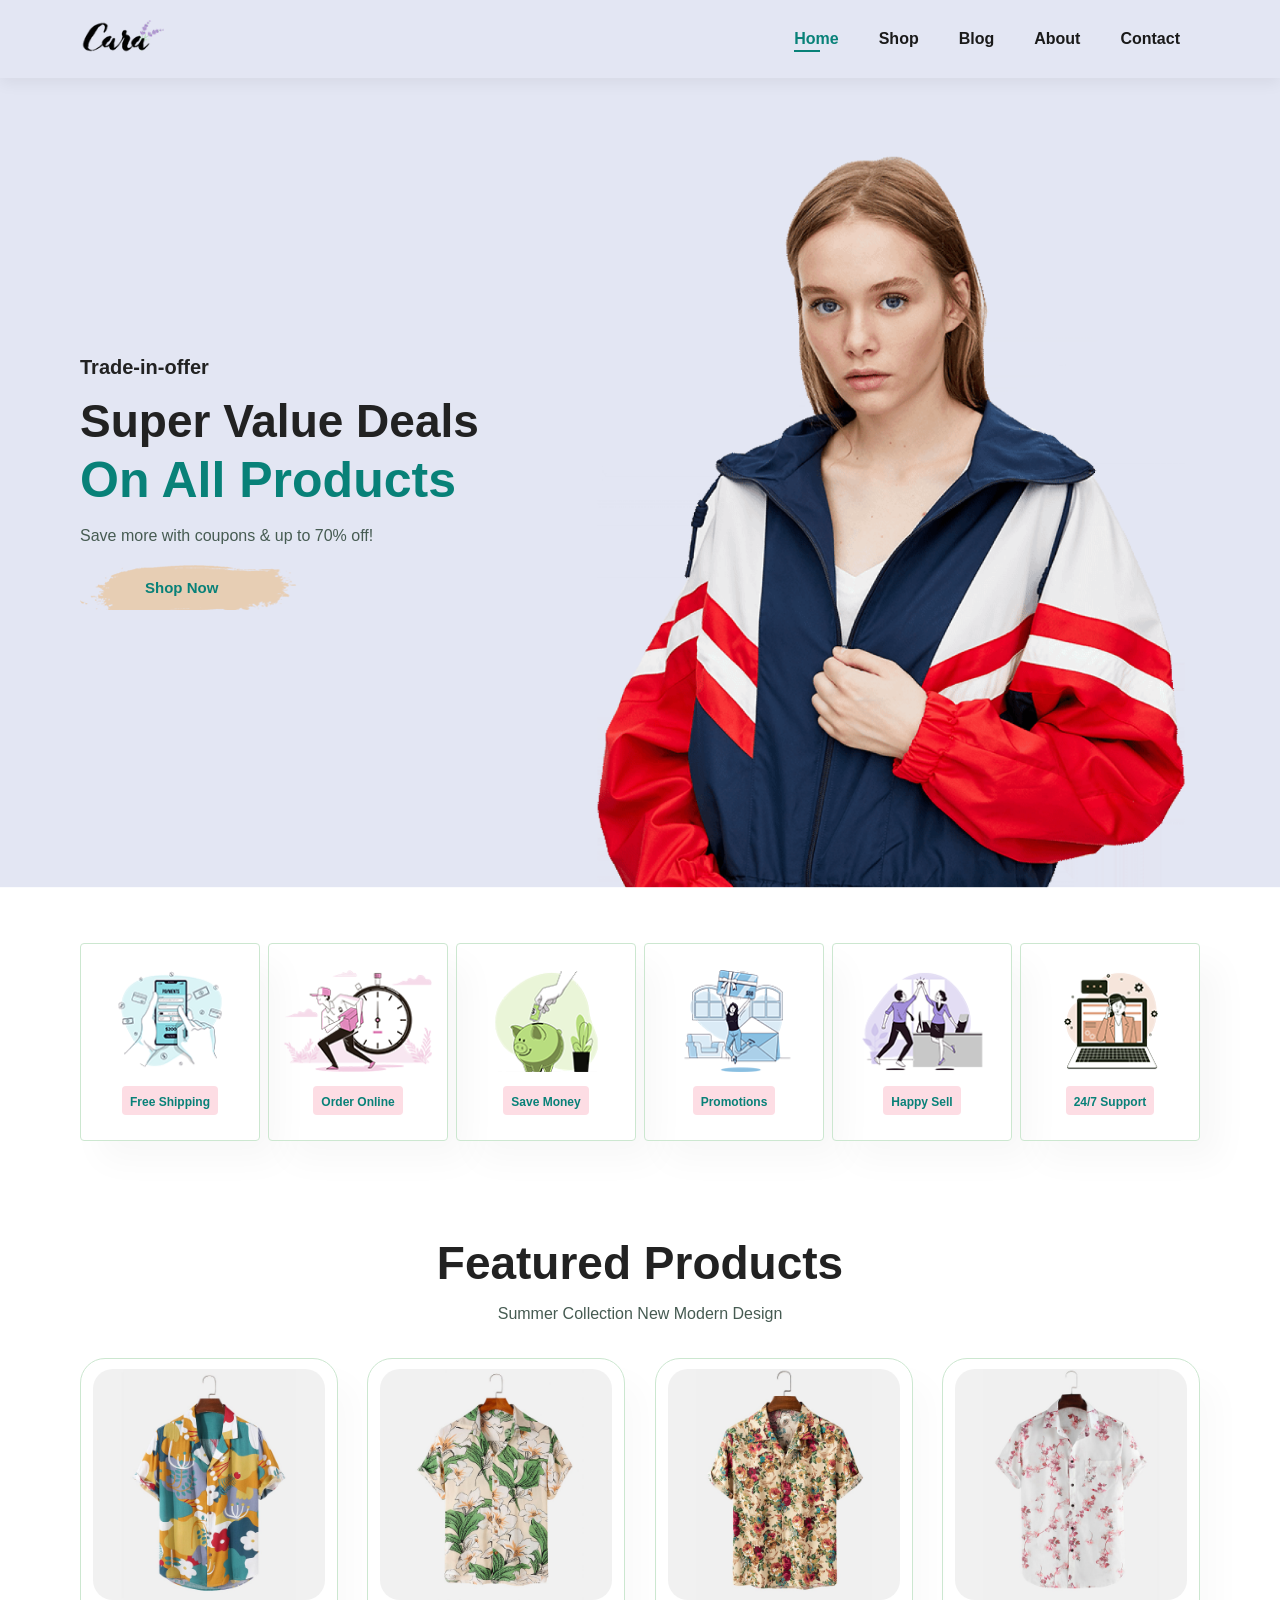
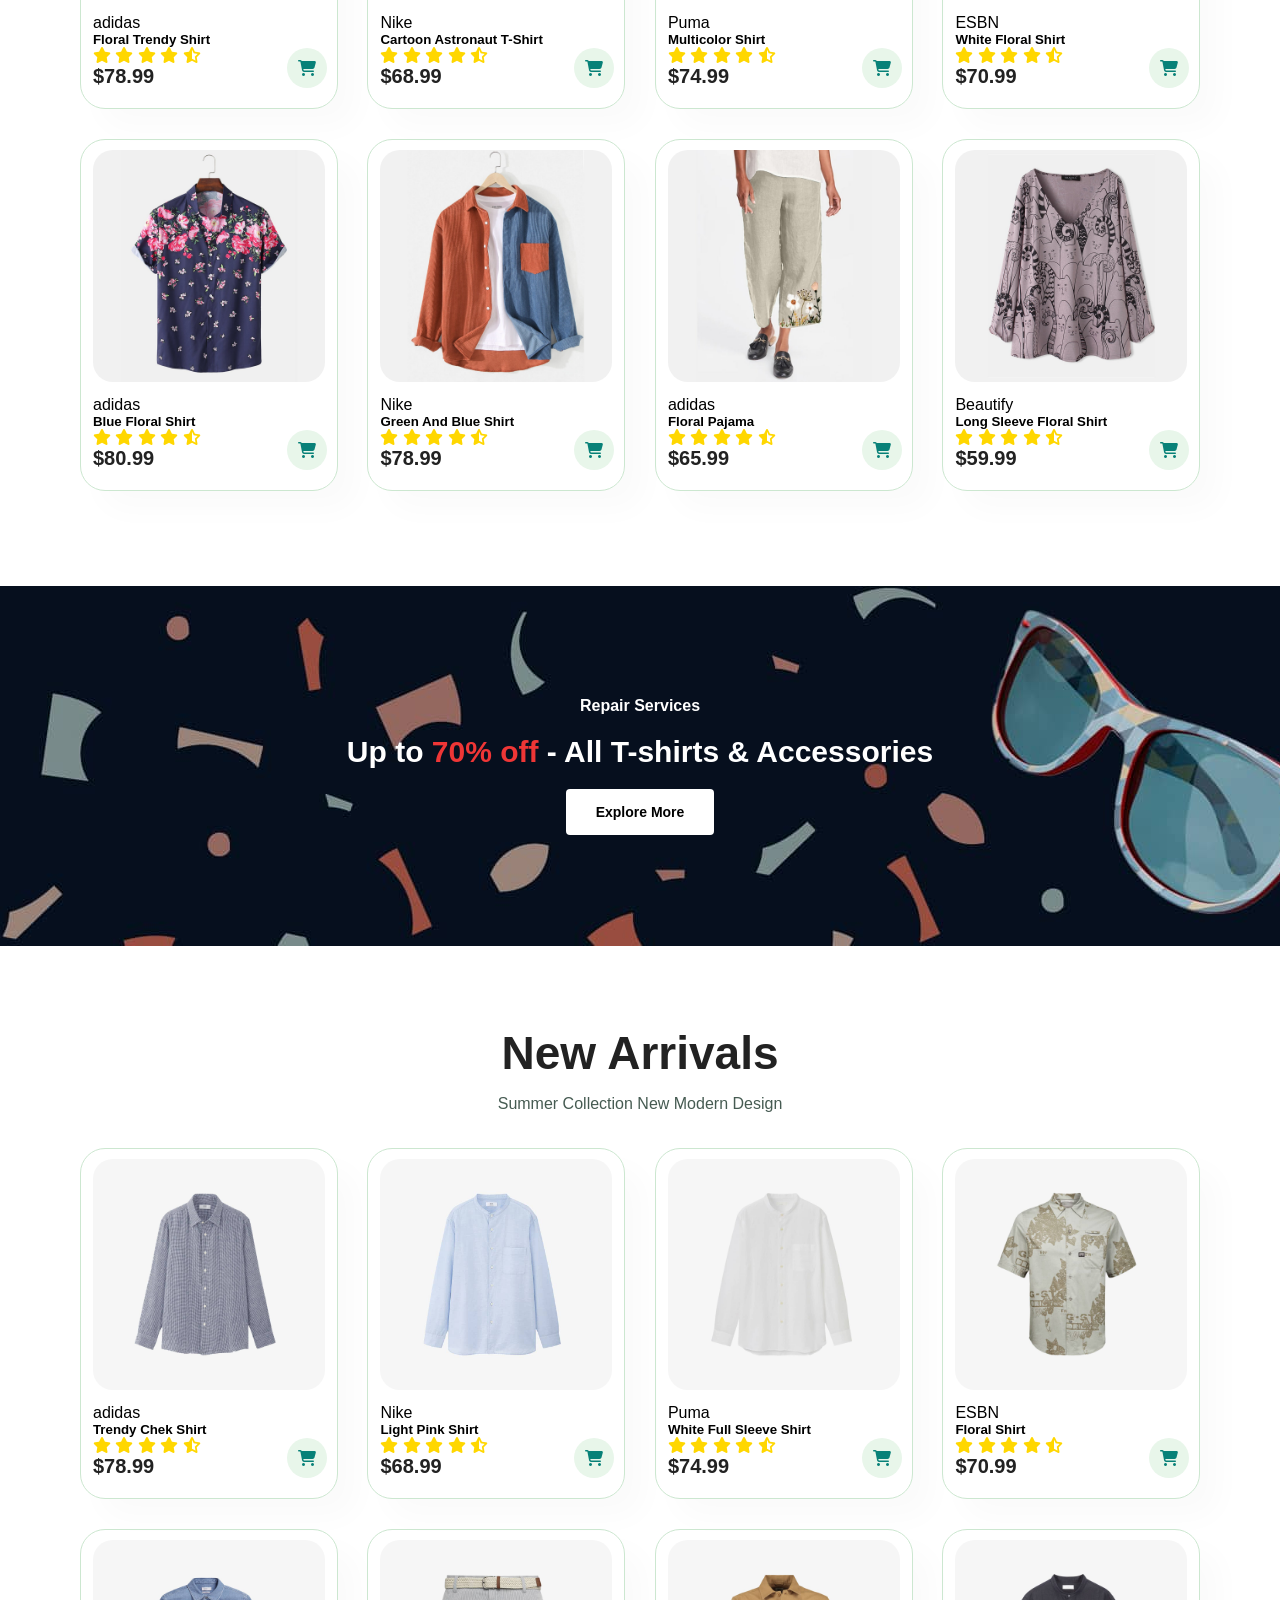
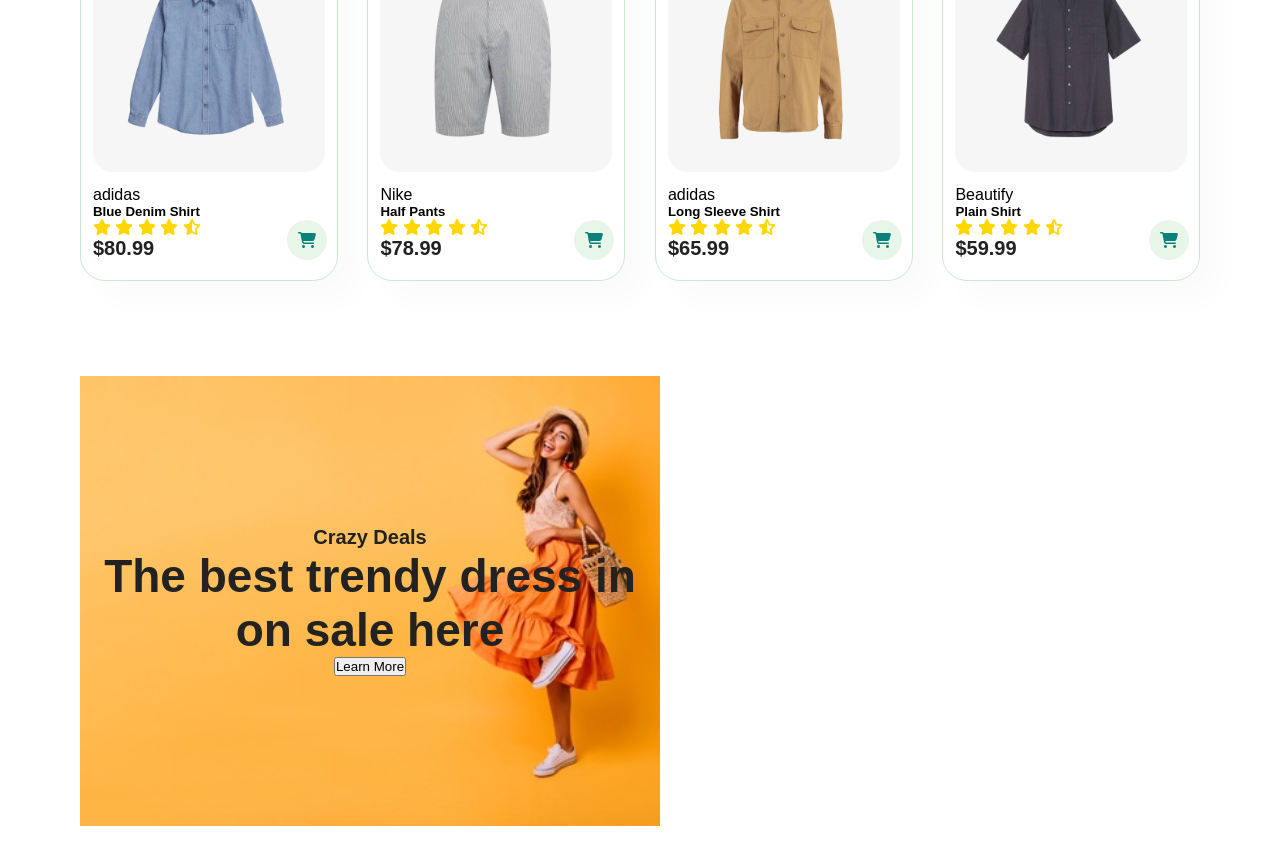
==== index.html @ ed2a9d40 "e-commerce website using HTML,CSS and JS" ====
<!DOCTYPE html>
<html lang="en">
<head>
    <meta charset="UTF-8">
    <meta name="viewport" content="width=device-width, initial-scale=1.0">
    <title>Fashion Wear</title>

    <link rel="stylesheet" href="https://cdnjs.cloudflare.com/ajax/libs/font-awesome/6.5.2/css/all.min.css">

    <link rel="stylesheet" href="style.css">
</head>
<body>

    <section id="header">
        <a href="#">
            <img src="img/logo.png" class="logo" alt="Logo">
        </a>

        <div id="content">
            <ul id="navbar">
                <li><a class="active" href="#">Home</a></li>
                <li><a href="#">Shop</a></li>
                <li><a href="#">Blog</a></li>
                <li><a href="#">About</a></li>
                <li><a href="#">Contact</a></li>
            </ul>
        </div>
    </section>

    <section id="hero">
        <h4>Trade-in-offer</h4>
        <h2>Super Value Deals</h2>
        <h1>On All Products</h1>
        <p>Save more with coupons & up to 70% off!</p>
        <button>Shop Now</button>
    </section>

    <section id="feature" class="section-p1">

        <div class="fe-box">
            <img src="img/features/f1.png" alt="">
            <h6>Free Shipping</h6>
        </div>

        <div class="fe-box">
            <img src="img/features/f2.png" alt="">
            <h6>Order Online</h6>
        </div>

        <div class="fe-box">
            <img src="img/features/f3.png" alt="">
            <h6>Save Money</h6>
        </div>

        <div class="fe-box">
            <img src="img/features/f4.png" alt="">
            <h6>Promotions</h6>
        </div>

        <div class="fe-box">
            <img src="img/features/f5.png" alt="">
            <h6>Happy Sell</h6>
        </div>

        <div class="fe-box">
            <img src="img/features/f6.png" alt="">
            <h6>24/7 Support</h6>
        </div>

    </section>

    <section id="product1" class="section-p1">
        <h2>Featured Products</h2>
        <p>Summer Collection New Modern Design</p>

        <div class="pro-container">

            <div class="pro">
                <img src="img/products/f1.jpg" alt="">

                <div class="des">
                    <span>adidas</span>
                    <h5>Floral Trendy Shirt</h5>

                    <div class="star">
                        <i class="fas fa-star"></i>
                        <i class="fas fa-star"></i>
                        <i class="fas fa-star"></i>
                        <i class="fas fa-star"></i>
                        <i class="fas fa-star-half-alt"></i>
                    </div>
                    <h4>$78.99</h4>
                </div>
                <a href="#">
                    <i class="fa-solid fa-cart-shopping cart"></i>
                </a>
            </div>

            <div class="pro">
                <img src="img/products/f2.jpg" alt="">

                <div class="des">
                    <span>Nike</span>
                    <h5>Cartoon Astronaut T-Shirt</h5>

                    <div class="star">
                        <i class="fas fa-star"></i>
                        <i class="fas fa-star"></i>
                        <i class="fas fa-star"></i>
                        <i class="fas fa-star"></i>
                        <i class="fas fa-star-half-alt"></i>
                    </div>

                    <h4>$68.99</h4>
                </div>

                <a href="#">
                    <i class="fa-solid fa-cart-shopping cart"></i>
                </a>
            </div>

            <div class="pro">
                <img src="img/products/f3.jpg" alt="">

                <div class="des">
                    <span>Puma</span>
                    <h5>Multicolor Shirt</h5>

                    <div class="star">
                        <i class="fas fa-star"></i>
                        <i class="fas fa-star"></i>
                        <i class="fas fa-star"></i>
                        <i class="fas fa-star"></i>
                        <i class="fas fa-star-half-alt"></i>
                    </div>

                    <h4>$74.99</h4>
                </div>

                <a href="#">
                    <i class="fa-solid fa-cart-shopping cart"></i>
                </a>
            </div>

            <div class="pro">
                <img src="img/products/f4.jpg" alt="">

                <div class="des">
                    <span>ESBN</span>
                    <h5>White Floral Shirt</h5>

                    <div class="star">
                        <i class="fas fa-star"></i>
                        <i class="fas fa-star"></i>
                        <i class="fas fa-star"></i>
                        <i class="fas fa-star"></i>
                        <i class="fas fa-star-half-alt"></i>
                    </div>

                    <h4>$70.99</h4>
                </div>

                <a href="#">
                    <i class="fa-solid fa-cart-shopping cart"></i>
                </a>
            </div>

            <div class="pro">
                <img src="img/products/f5.jpg" alt="">

                <div class="des">
                    <span>adidas</span>
                    <h5>Blue Floral Shirt</h5>

                    <div class="star">
                        <i class="fas fa-star"></i>
                        <i class="fas fa-star"></i>
                        <i class="fas fa-star"></i>
                        <i class="fas fa-star"></i>
                        <i class="fas fa-star-half-alt"></i>
                    </div>

                    <h4>$80.99</h4>
                </div>

                <a href="#">
                    <i class="fa-solid fa-cart-shopping cart"></i>
                </a>
            </div>

            <div class="pro">
                <img src="img/products/f6.jpg" alt="">

                <div class="des">
                    <span>Nike</span>
                    <h5>Green And Blue Shirt</h5>

                    <div class="star">
                        <i class="fas fa-star"></i>
                        <i class="fas fa-star"></i>
                        <i class="fas fa-star"></i>
                        <i class="fas fa-star"></i>
                        <i class="fas fa-star-half-alt"></i>
                    </div>

                    <h4>$78.99</h4>
                </div>

                <a href="#">
                    <i class="fa-solid fa-cart-shopping cart"></i>
                </a>
            </div>

            <div class="pro">
                <img src="img/products/f7.jpg" alt="">

                <div class="des">
                    <span>adidas</span>
                    <h5>Floral Pajama</h5>

                    <div class="star">
                        <i class="fas fa-star"></i>
                        <i class="fas fa-star"></i>
                        <i class="fas fa-star"></i>
                        <i class="fas fa-star"></i>
                        <i class="fas fa-star-half-alt"></i>
                    </div>

                    <h4>$65.99</h4>
                </div>

                <a href="#">
                    <i class="fa-solid fa-cart-shopping cart"></i>
                </a>
            </div>

            <div class="pro">
                <img src="img/products/f8.jpg" alt="">

                <div class="des">
                    <span>Beautify</span>
                    <h5>Long Sleeve Floral Shirt</h5>

                    <div class="star">
                        <i class="fas fa-star"></i>
                        <i class="fas fa-star"></i>
                        <i class="fas fa-star"></i>
                        <i class="fas fa-star"></i>
                        <i class="fas fa-star-half-alt"></i>
                    </div>

                    <h4>$59.99</h4>
                </div>

                <a href="#">
                    <i class="fa-solid fa-cart-shopping cart"></i>
                </a>
            </div>



        </div>
    </section>

    <section id = "banner" class = "section-m1">
        <h4>Repair Services</h4>
        <h2>Up to <span>70% off</span> - All T-shirts & Accessories</h2>
        <button class ="normal">Explore More</button>
    </section>
    <section id="product1" class="section-p1">
        <h2>New Arrivals</h2>
        <p>Summer Collection New Modern Design</p>

        <div class="pro-container">

            <div class="pro">
                <img src="img/products/n2.jpg" alt="">

                <div class="des">
                    <span>adidas</span>
                    <h5>Trendy Chek Shirt</h5>

                    <div class="star">
                        <i class="fas fa-star"></i>
                        <i class="fas fa-star"></i>
                        <i class="fas fa-star"></i>
                        <i class="fas fa-star"></i>
                        <i class="fas fa-star-half-alt"></i>
                    </div>
                    <h4>$78.99</h4>
                </div>
                <a href="#">
                    <i class="fa-solid fa-cart-shopping cart"></i>
                </a>
            </div>

            <div class="pro">
                <img src="img/products/n1.jpg" alt="">

                <div class="des">
                    <span>Nike</span>
                    <h5>Light Pink Shirt</h5>

                    <div class="star">
                        <i class="fas fa-star"></i>
                        <i class="fas fa-star"></i>
                        <i class="fas fa-star"></i>
                        <i class="fas fa-star"></i>
                        <i class="fas fa-star-half-alt"></i>
                    </div>

                    <h4>$68.99</h4>
                </div>

                <a href="#">
                    <i class="fa-solid fa-cart-shopping cart"></i>
                </a>
            </div>

            <div class="pro">
                <img src="img/products/n3.jpg" alt="">

                <div class="des">
                    <span>Puma</span>
                    <h5>White Full Sleeve Shirt</h5>

                    <div class="star">
                        <i class="fas fa-star"></i>
                        <i class="fas fa-star"></i>
                        <i class="fas fa-star"></i>
                        <i class="fas fa-star"></i>
                        <i class="fas fa-star-half-alt"></i>
                    </div>

                    <h4>$74.99</h4>
                </div>

                <a href="#">
                    <i class="fa-solid fa-cart-shopping cart"></i>
                </a>
            </div>

            <div class="pro">
                <img src="img/products/n4.jpg" alt="">

                <div class="des">
                    <span>ESBN</span>
                    <h5>Floral Shirt</h5>

                    <div class="star">
                        <i class="fas fa-star"></i>
                        <i class="fas fa-star"></i>
                        <i class="fas fa-star"></i>
                        <i class="fas fa-star"></i>
                        <i class="fas fa-star-half-alt"></i>
                    </div>

                    <h4>$70.99</h4>
                </div>

                <a href="#">
                    <i class="fa-solid fa-cart-shopping cart"></i>
                </a>
            </div>

            <div class="pro">
                <img src="img/products/n5.jpg" alt="">

                <div class="des">
                    <span>adidas</span>
                    <h5>Blue Denim Shirt</h5>

                    <div class="star">
                        <i class="fas fa-star"></i>
                        <i class="fas fa-star"></i>
                        <i class="fas fa-star"></i>
                        <i class="fas fa-star"></i>
                        <i class="fas fa-star-half-alt"></i>
                    </div>

                    <h4>$80.99</h4>
                </div>

                <a href="#">
                    <i class="fa-solid fa-cart-shopping cart"></i>
                </a>
            </div>

            <div class="pro">
                <img src="img/products/n6.jpg" alt="">

                <div class="des">
                    <span>Nike</span>
                    <h5>Half Pants</h5>

                    <div class="star">
                        <i class="fas fa-star"></i>
                        <i class="fas fa-star"></i>
                        <i class="fas fa-star"></i>
                        <i class="fas fa-star"></i>
                        <i class="fas fa-star-half-alt"></i>
                    </div>

                    <h4>$78.99</h4>
                </div>

                <a href="#">
                    <i class="fa-solid fa-cart-shopping cart"></i>
                </a>
            </div>

            <div class="pro">
                <img src="img/products/n7.jpg" alt="">

                <div class="des">
                    <span>adidas</span>
                    <h5>Long Sleeve Shirt</h5>

                    <div class="star">
                        <i class="fas fa-star"></i>
                        <i class="fas fa-star"></i>
                        <i class="fas fa-star"></i>
                        <i class="fas fa-star"></i>
                        <i class="fas fa-star-half-alt"></i>
                    </div>

                    <h4>$65.99</h4>
                </div>

                <a href="#">
                    <i class="fa-solid fa-cart-shopping cart"></i>
                </a>
            </div>

            <div class="pro">
                <img src="img/products/n8.jpg" alt="">

                <div class="des">
                    <span>Beautify</span>
                    <h5>Plain Shirt</h5>

                    <div class="star">
                        <i class="fas fa-star"></i>
                        <i class="fas fa-star"></i>
                        <i class="fas fa-star"></i>
                        <i class="fas fa-star"></i>
                        <i class="fas fa-star-half-alt"></i>
                    </div>

                    <h4>$59.99</h4>
                </div>

                <a href="#">
                    <i class="fa-solid fa-cart-shopping cart"></i>
                </a>
            </div>



        </div>
    </section>

    <section id = "sm-banner" class = "section-p1">
        <div class="banner-box">
            <h4>Crazy Deals</h4>
            <h2>The best trendy dress in on sale here</h2>
            <button>Learn More</button>
        </div>

    </section>

</body>
</html>
---- style.css ----
*{
    margin:0;
    padding:0;
    box-sizing:border-box;
    font-family: Arial, sans-serif;
}

h1{
    font-size:50px;
    line-height:64px;
    color:#222;
}

h2{
    font-size:46px;
    line-height:54px;
    color:#222;
}

h4{
    font-size:20px;
    color:#222;
}

h6{
    font-weight:700;
    font-size:12px;
}

p{
    font-size:16px;
    color:#465b52;
    margin:15px 0 20px 0;
}

.section-p1{
    padding:40px 80px;
}
.section-m1{
    margin: 40px 0;
}
button.normal{
    font-size: 14px;
    font-weight: 600;
    padding: 15px 30px;
    color: black;
    background-color: white;
    border-radius: 4px;
    cursor: pointer;
    border: none;
    outline: none;
    transition: 0.2s; 
}
#header{
    display:flex;
    align-items:center;
    justify-content:space-between;
    padding:20px 80px;
    background:#E3E6F3;
    box-shadow:0 5px 15px rgba(0,0,0,0.06);
    position:sticky;
    top:0;
    z-index:999;
}

.logo{
    width:120px;
}

#navbar{
    display:flex;
    align-items:center;
    justify-content:center;
}

#navbar li{
    list-style:none;
    padding:0 20px;
    position:relative;
}

#navbar li a{
    text-decoration:none;
    font-size:16px;
    font-weight:600;
    color:#1a1a1a;
    transition:0.3s ease;
}

#navbar li a:hover,
#navbar li a.active{
    color:#088178;
}

#navbar li a:hover::after,
#navbar li a.active::after{
    content:"";
    width:30%;
    height:2px;
    background:#088178;
    position:absolute;
    bottom:-4px;
    left:20px;
}

#hero{
    background-image:url("img/hero4.png");
    height:90vh;
    width:100%;
    background-size:cover;
    background-position:top 25% right 0;
    padding:0 80px;
    display:flex;
    flex-direction:column;
    align-items:flex-start;
    justify-content:center;
}

#hero h4{
    padding-bottom:15px;
}

#hero h1{
    color:#088178;
}

#hero button{
    background-image:url("img/button.png");
    background-color:transparent;
    color:#088178;
    border:0;
    padding:14px 80px 14px 65px;
    background-repeat:no-repeat;
    cursor:pointer;
    font-weight:700;
    font-size:15px;
}

#feature{
    display:flex;
    justify-content:space-between;
    flex-wrap:wrap;
}

#feature .fe-box{
    width:180px;
    text-align:center;
    padding:25px 15px;
    border:1px solid #cce7d0;
    border-radius:4px;
    margin:15px 0;
    box-shadow:20px 20px 34px rgba(0,0,0,0.03);
}

#feature .fe-box:hover{
    box-shadow:10px 10px 54px rgba(70,62,221,0.1);
}

#feature .fe-box img{
    width:100%;
    margin-bottom:10px;
}

#feature .fe-box h6{
    display:inline-block;
    padding:9px 8px 6px 8px;
    border-radius:4px;
    color:#088178;
    background:#fddde4;
}

#product1{
    text-align:center;
}

#product1 .pro-container{
    display:flex;
    justify-content:space-between;
    flex-wrap:wrap;
}

#product1 .pro{
    width:23%;
    min-width:250px;
    padding:10px 12px;
    border:1px solid #cce7d0;
    border-radius:25px;
    cursor:pointer;
    box-shadow:20px 20px 30px rgba(0,0,0,0.02);
    margin:15px 0;
    transition:0.3s ease;
    position:relative;
}

#product1 .pro:hover{
    box-shadow:20px 20px 30px rgba(0,0,0,0.08);
}

#product1 .pro img{
    width:100%;
    border-radius:20px;
}

.des{
    text-align:start;
    padding:10px 0;
}

.star{
    color:gold;
}

.cart{
    width:40px;
    height:40px;
    line-height:40px;
    border-radius:50%;
    background:#e8f6ea;
    color:#088178;
    position:absolute;
    bottom:20px;
    right:10px;
}
#banner{
    display: flex;
    flex-direction: column;
    justify-content: center;
    align-items: center;
    text-align: center;
    background-image: url("img/banner/b2.jpg");
    width: 100%;
    height: 40vh;
    background-position: center;
    background-size: cover;
}
#banner h4{
    color:white;
    font-size: 16px;
}
#banner h2{
    color:white;
    font-size: 30px;
    padding: 10px 0;
}
#banner h2 span{
    color:#ef3636;
}

#banner button:hover{
    background-color: #088178;
    color:white;
}
#sm-banner .banner-box{
    display: flex;
    flex-direction: column;
    justify-content: center;
    align-items: center;
    text-align: center;
    background-image: url("img/banner/b17.jpg");
    width: 580px;
    height: 50vh;
    background-position: center;
    background-size: cover;
}
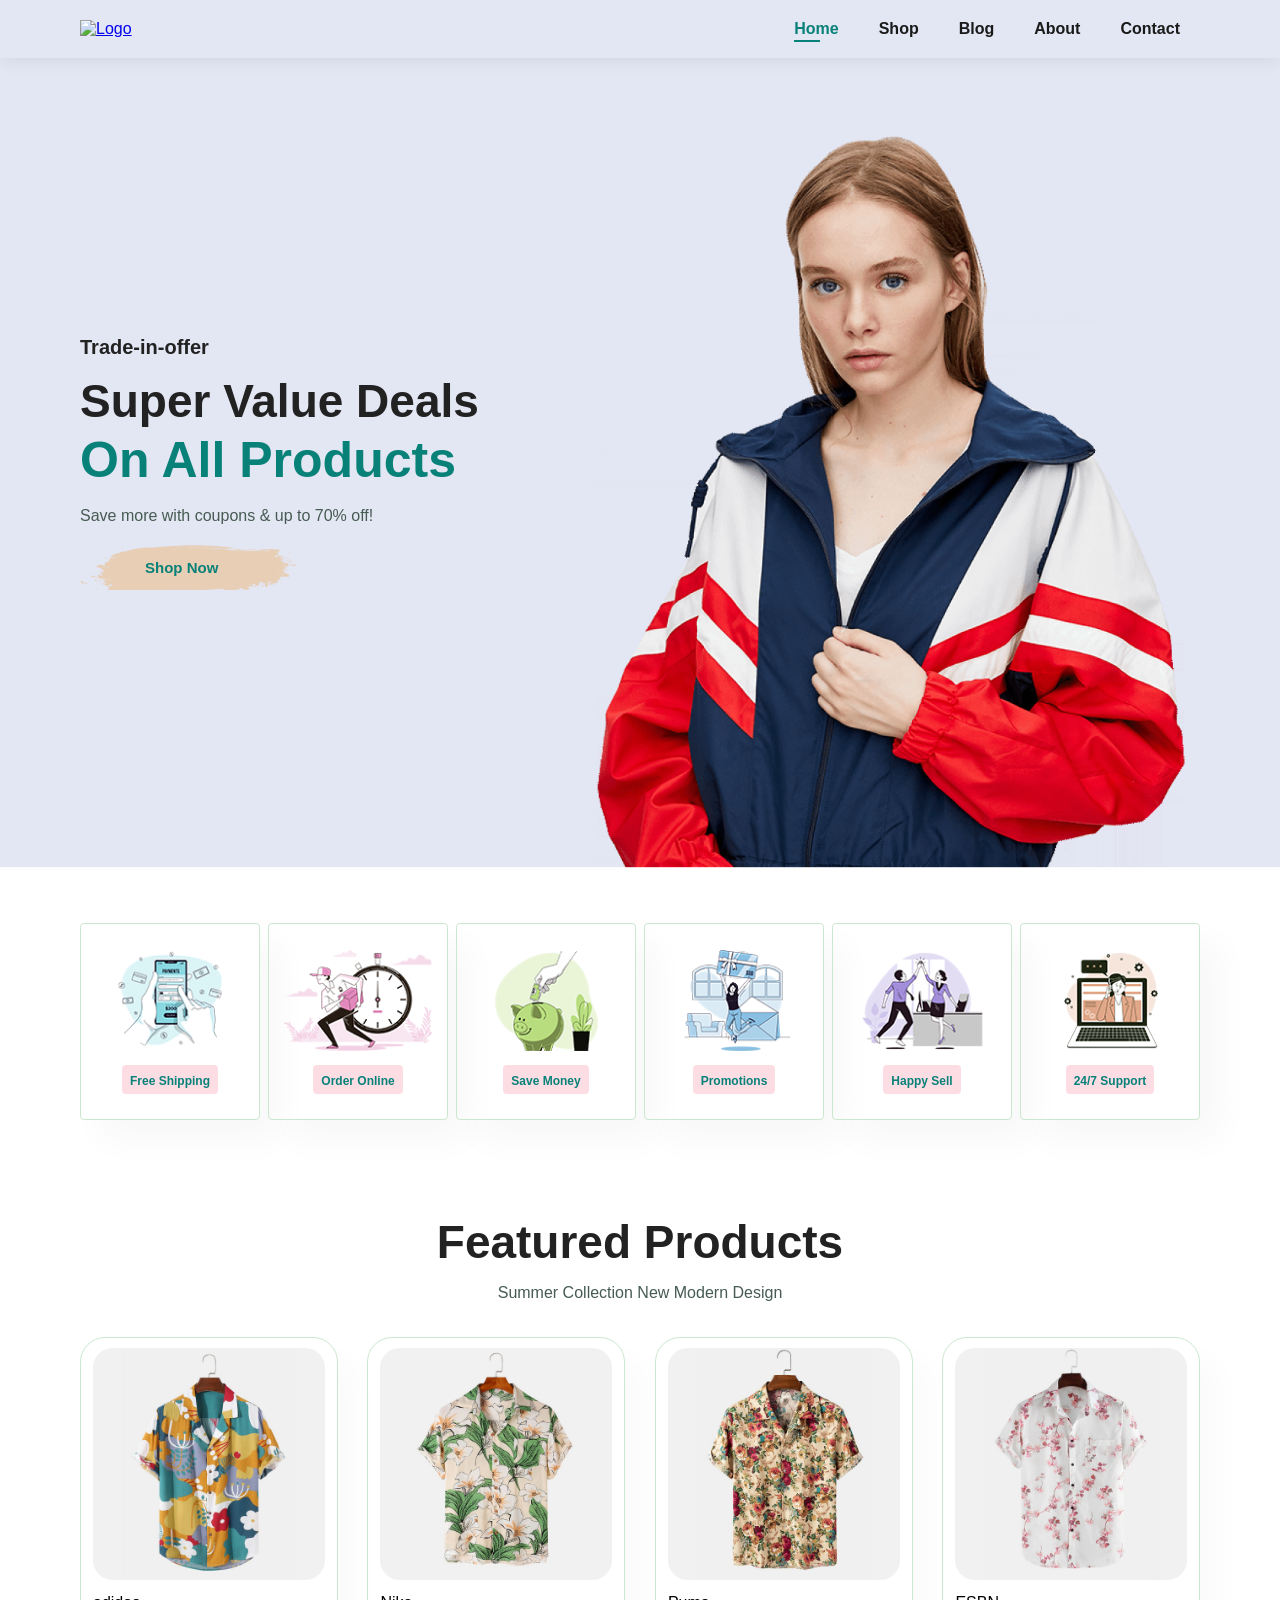
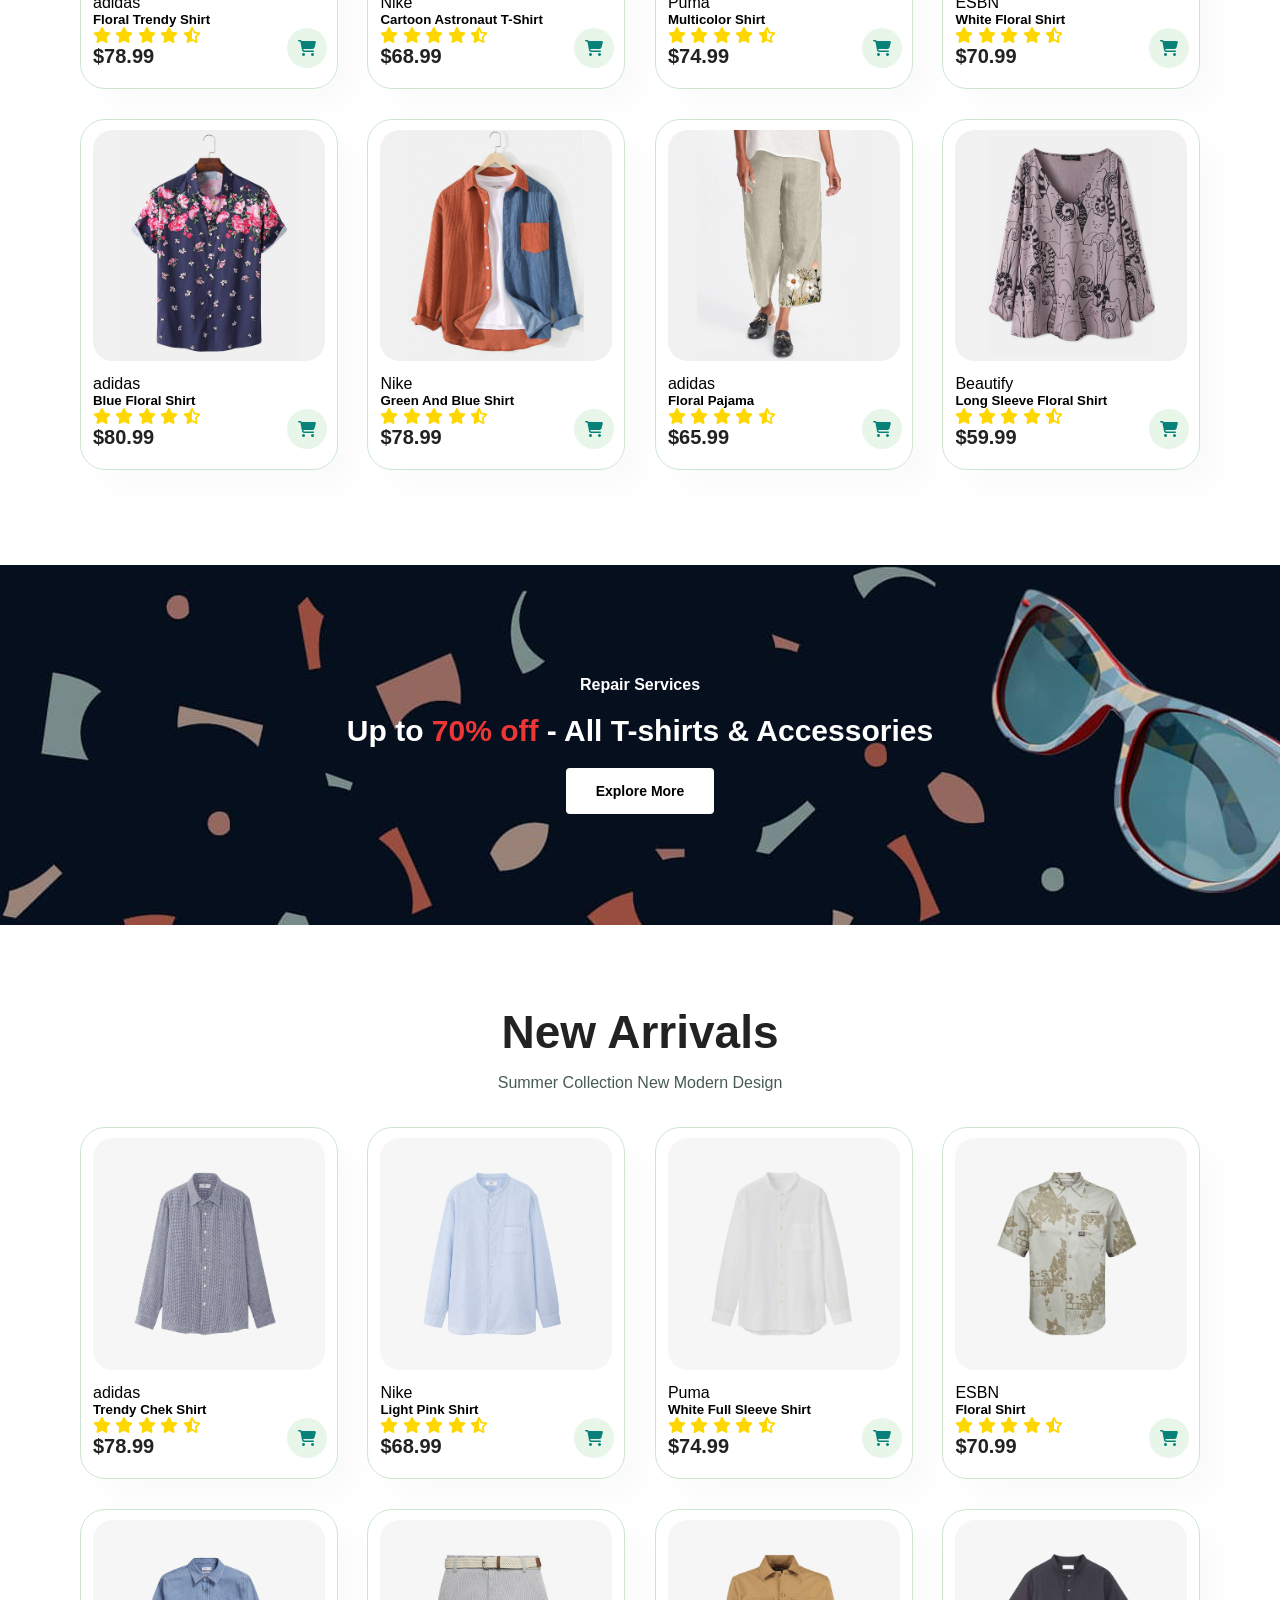
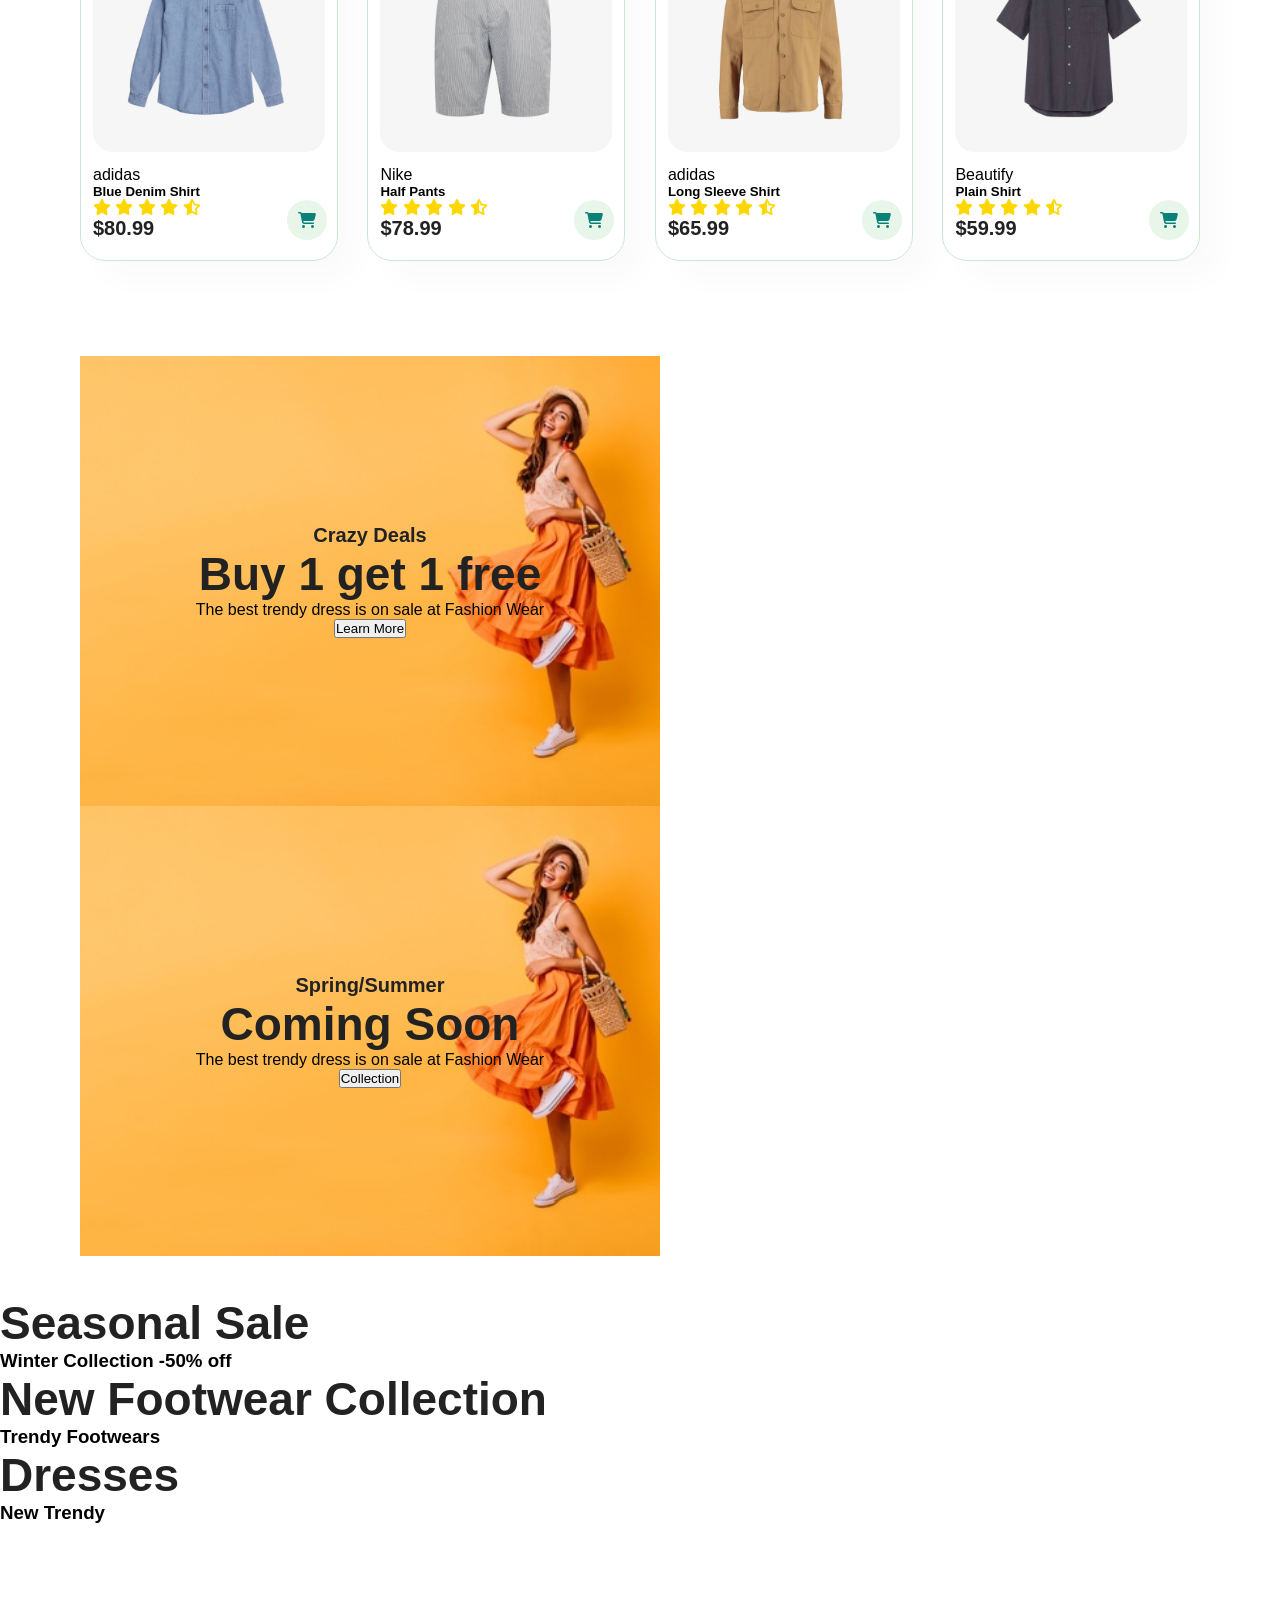
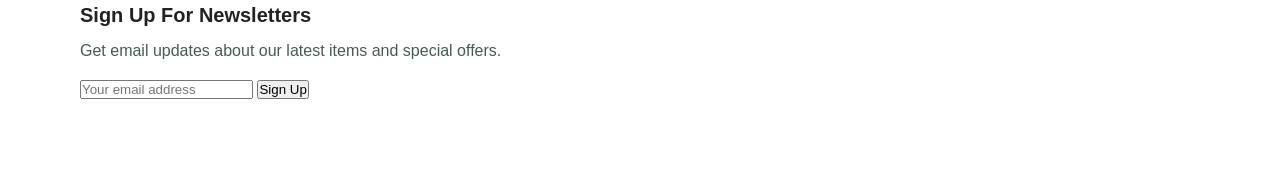
==== commit 2ee1cae7: "some changes done" ====
--- a/index.html
+++ b/index.html
@@ -13,7 +13,7 @@
 
     <section id="header">
         <a href="#">
-            <img src="img/logo.png" class="logo" alt="Logo">
+            <img src="img/logo1.png" class="logo" alt="Logo">
         </a>
 
         <div id="content">
@@ -463,11 +463,45 @@
     <section id = "sm-banner" class = "section-p1">
         <div class="banner-box">
             <h4>Crazy Deals</h4>
-            <h2>The best trendy dress in on sale here</h2>
-            <button>Learn More</button>
-        </div>
-
-    </section>
-
+            <h2>Buy 1 get 1 free</h2>
+            <span>The best trendy dress is on sale at Fashion Wear</span>
+            <button class="white">Learn More</button>
+        </div>
+        <div class="banner-box banner-box2">
+            <h4>Spring/Summer</h4>
+            <h2>Coming Soon</h2>
+            <span>The best trendy dress is on sale at Fashion Wear</span>
+            <button class="white">Collection</button>
+        </div>
+
+    </section>
+
+
+    <section id = "banner3">
+        <div class="banner-box">
+            <h2>Seasonal Sale</h2>
+            <h3>Winter Collection -50% off</h3>
+        </div>
+        <div class="banner-box banner-box2">
+            <h2>New Footwear Collection</h2>
+            <h3>Trendy Footwears</h3>
+        </div>
+        <div class="banner-box banner-box3">
+            <h2>Dresses</h2>
+            <h3>New Trendy</h3>
+        </div>
+
+    </section>
+
+    <section id = "newsletter" class="section-p1 section-m1">
+        <div class="news-text">
+            <h4>Sign Up For Newsletters</h4>
+            <p>Get email updates about our latest items and <span>special offers.</span></p>
+        </div>
+        <div class="form">
+            <input type="text" placeholder="Your email address">
+            <button>Sign Up</button>
+        </div>
+    </section>
 </body>
 </html>
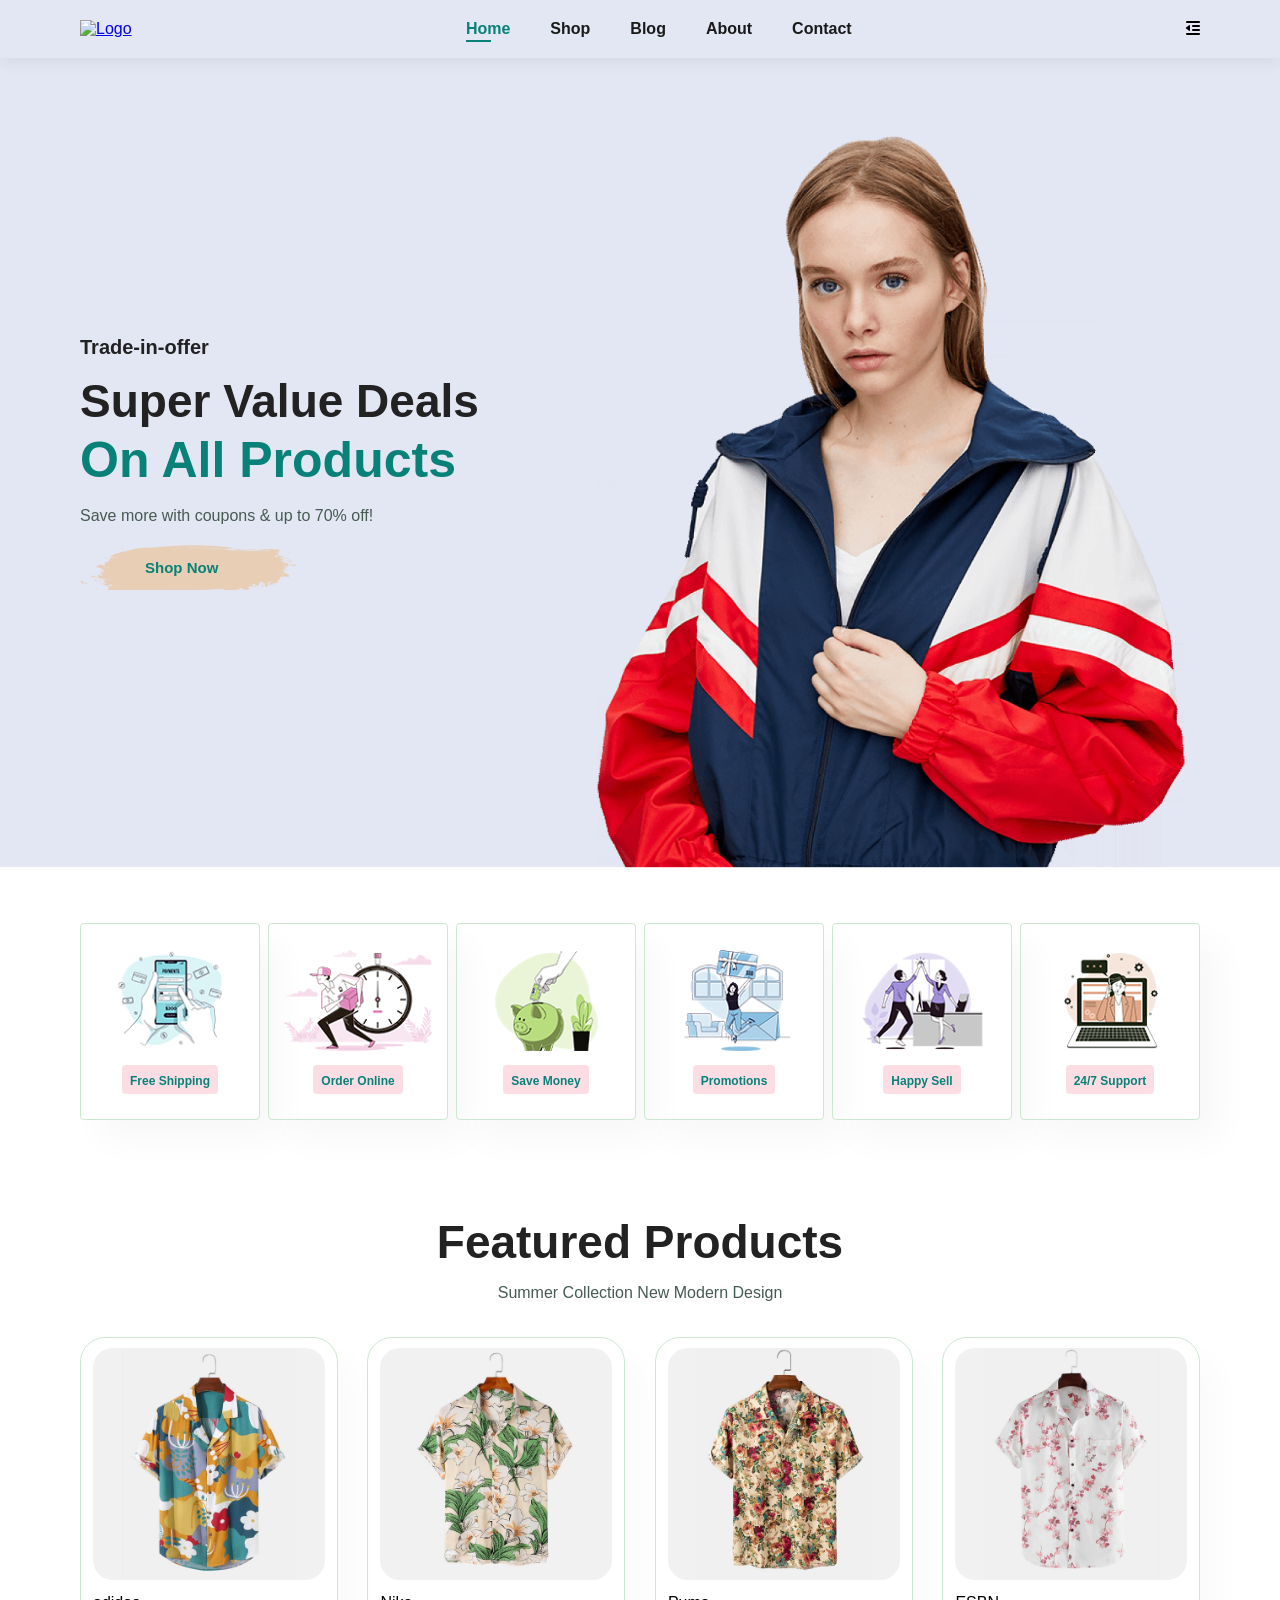
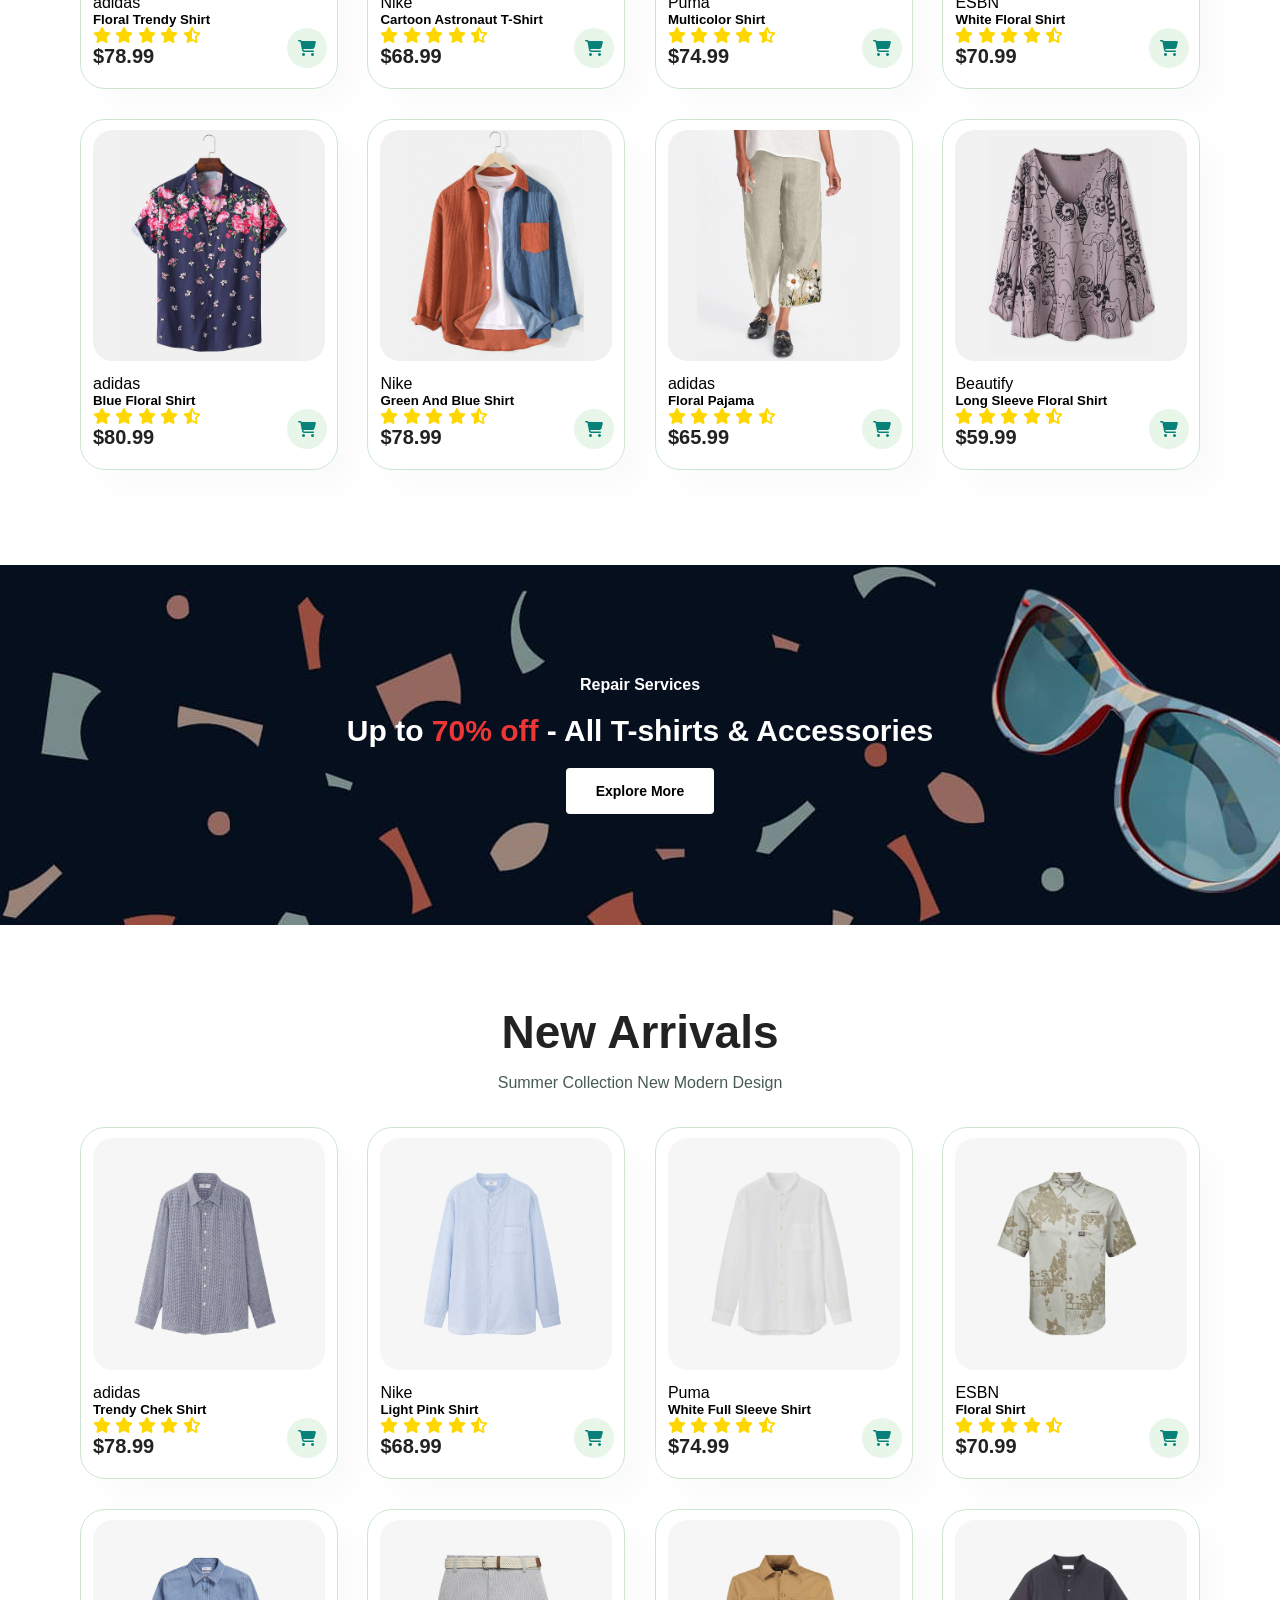
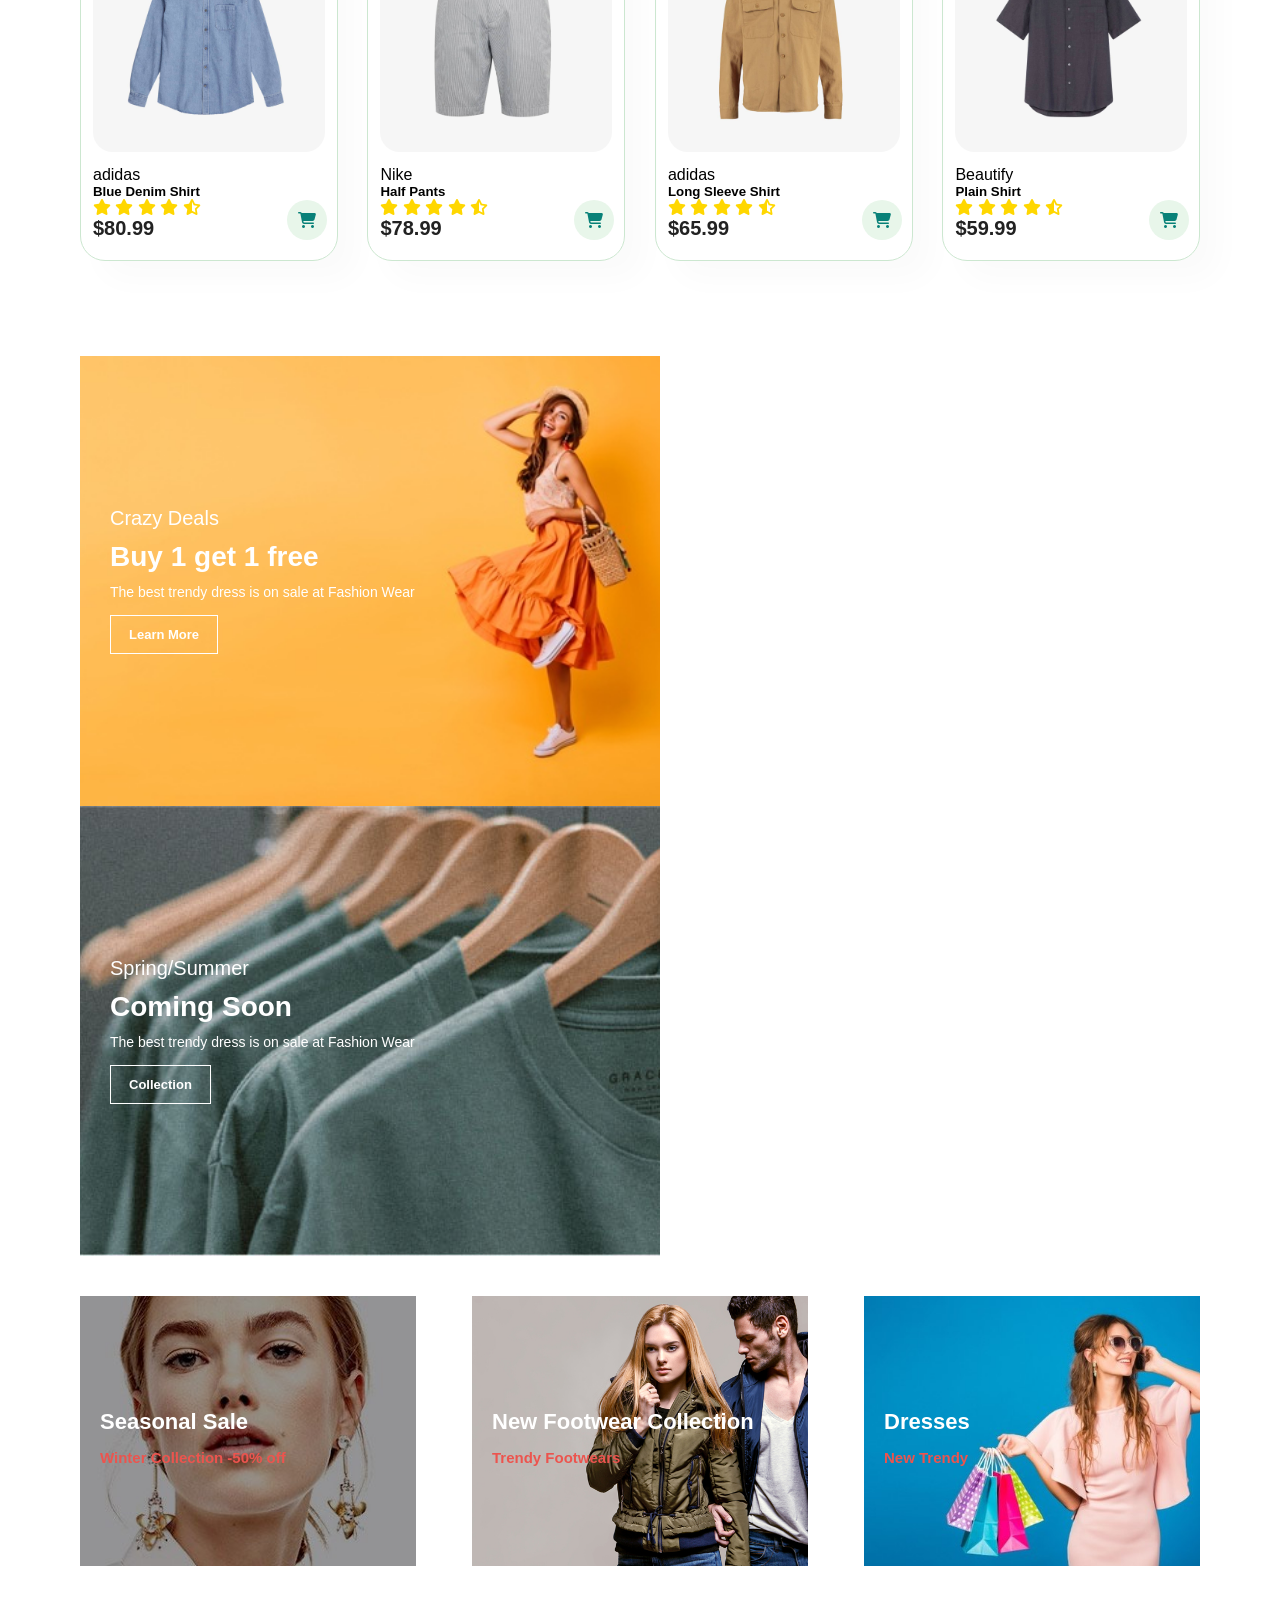
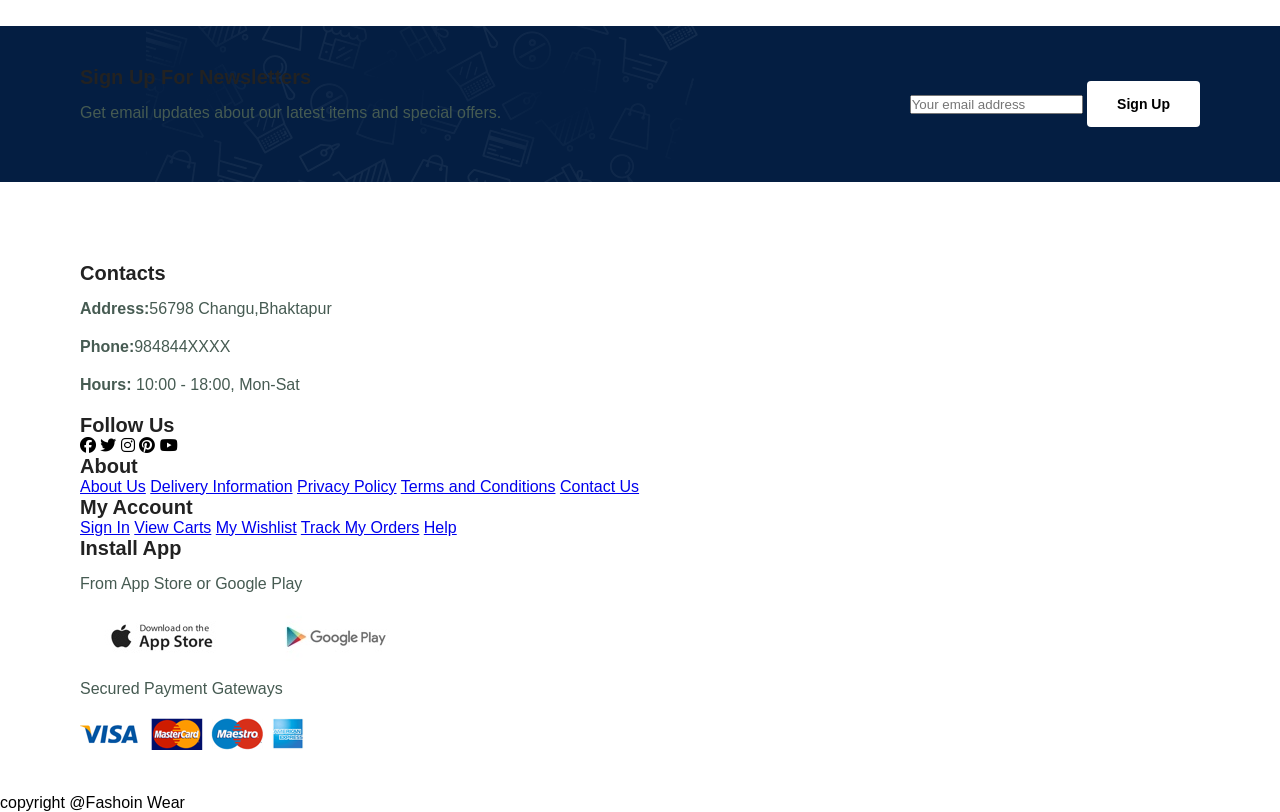
==== commit 26772e64: "some featyre added" ====
--- a/index.html
+++ b/index.html
@@ -25,6 +25,9 @@
                 <li><a href="#">Contact</a></li>
             </ul>
         </div>
+        <div class="mobile">
+            <i id="bar" class="fas fa-outdent"></i>
+        </div>
     </section>
 
     <section id="hero">
@@ -500,8 +503,63 @@
         </div>
         <div class="form">
             <input type="text" placeholder="Your email address">
-            <button>Sign Up</button>
-        </div>
-    </section>
+            <button class="normal">Sign Up</button>
+        </div>
+    </section>
+
+    <footer class ="section-p1">
+        <div class="col">
+            <h4>Contacts</h4>
+            <p><strong>Address:</strong>56798 Changu,Bhaktapur</p>
+            <p><strong>Phone:</strong>984844XXXX</p>
+            <p><strong>Hours:</strong> 10:00 - 18:00, Mon-Sat</p>
+            <div class="follow">
+                <h4>Follow Us</h4>
+                <div class="icon">
+                    <i class="fab fa-facebook"></i>
+                    <i class="fab fa-twitter"></i>
+                    <i class="fab fa-instagram"></i>
+                    <i class="fab fa-pinterest"></i>
+                    <i class="fab fa-youtube"></i>
+                </div>
+            </div>
+        </div>
+
+
+
+        <div class="col">
+            <h4>About</h4>
+            <a href="#">About Us</a>
+            <a href="#">Delivery Information</a>
+            <a href="#">Privacy Policy</a>
+            <a href="#">Terms and Conditions</a>
+            <a href="#">Contact Us</a>
+        </div>
+
+
+
+        <div class="col">
+            <h4>My Account</h4>
+            <a href="#">Sign In</a>
+            <a href="#">View Carts</a>
+            <a href="#">My Wishlist</a>
+            <a href="#">Track My Orders</a>
+            <a href="#">Help</a>
+        </div>
+
+
+
+        <div class="col-install">
+            <h4>Install App</h4>
+            <p>From App Store or Google Play</p>
+            <div class="row">
+                <img src="img/pay/app.jpg">
+                <img src="img/pay/play.jpg">
+            </div>
+            <p>Secured Payment Gateways</p>
+            <img src="img/pay/pay.png">
+        </div>
+    </footer>
+    <div class="copy">copyright @Fashoin Wear</div>
 </body>
 </html>
--- a/style.css
+++ b/style.css
@@ -51,6 +51,17 @@
     outline: none;
     transition: 0.2s; 
 }
+button.white{
+    font-size: 13px;
+    font-weight: 600;
+    padding: 11px 18px;
+    color: white;
+    background-color: transparent;
+    cursor: pointer;
+    border: 1px solid white;
+    outline: none;
+    transition: 0.2s; 
+}
 #header{
     display:flex;
     align-items:center;
@@ -62,7 +73,6 @@
     top:0;
     z-index:999;
 }
-
 .logo{
     width:120px;
 }
@@ -250,15 +260,88 @@
     background-color: #088178;
     color:white;
 }
+#sm-banner{
+    display: flex;
+    justify-content: space-between;
+    flex-wrap: wrap;
+}
 #sm-banner .banner-box{
     display: flex;
     flex-direction: column;
     justify-content: center;
-    align-items: center;
-    text-align: center;
+    align-items: flex-start;
     background-image: url("img/banner/b17.jpg");
-    width: 580px;
+    min-width: 580px;
     height: 50vh;
     background-position: center;
     background-size: cover;
-}+    padding: 30px;
+}
+#sm-banner .banner-box2{
+    background-image: url("img/banner/b10.jpg");
+}
+#sm-banner h4{
+    color: white;
+    font-size: 20px;
+    font-weight: 300;
+}
+#sm-banner h2{
+    color: white;
+    font-size: 28px;
+    font-weight: 800;
+}
+#sm-banner span{
+    color: white;
+    font-size: 14px;
+    font-weight: 500;
+    padding-bottom: 15px;
+}
+#sm-banner .banner-box:hover button{
+    background-color: #088178 ;
+    border: 1px solid #088178;
+}
+#banner3{
+    display: flex;
+    flex-wrap: wrap;
+    justify-content: space-between;
+    padding: 0 80px;
+}
+#banner3 .banner-box{
+    display: flex;
+    flex-direction: column;
+    justify-content: center;
+    align-items: flex-start;
+    background-image: url("img/banner/b7.jpg");
+    min-width: 30%;
+    height: 30vh;
+    background-position: center;
+    background-size: cover;
+    padding: 20px;
+    margin-bottom: 20px;
+}
+#banner3 .banner-box2{
+    background-image: url("img/banner/b4.jpg");
+}
+#banner3 .banner-box3{
+    background-image: url("img/banner/b18.jpg");   
+}
+#banner3 h2{
+    color: white;
+    font-weight: 900;
+    font-size: 22px;
+}
+#banner3 h3{
+    color: #ec544e;
+    font-weight: 800;
+    font-size: 15px;
+}
+#newsletter{
+    display: flex;
+    justify-content: space-between;
+    flex-wrap: wrap;
+    align-items: center;
+    background-image: url("img/banner/b14.png");
+    background-repeat: no-repeat;
+    background-position: 20% 30%;
+    background-color: #041e42;
+}
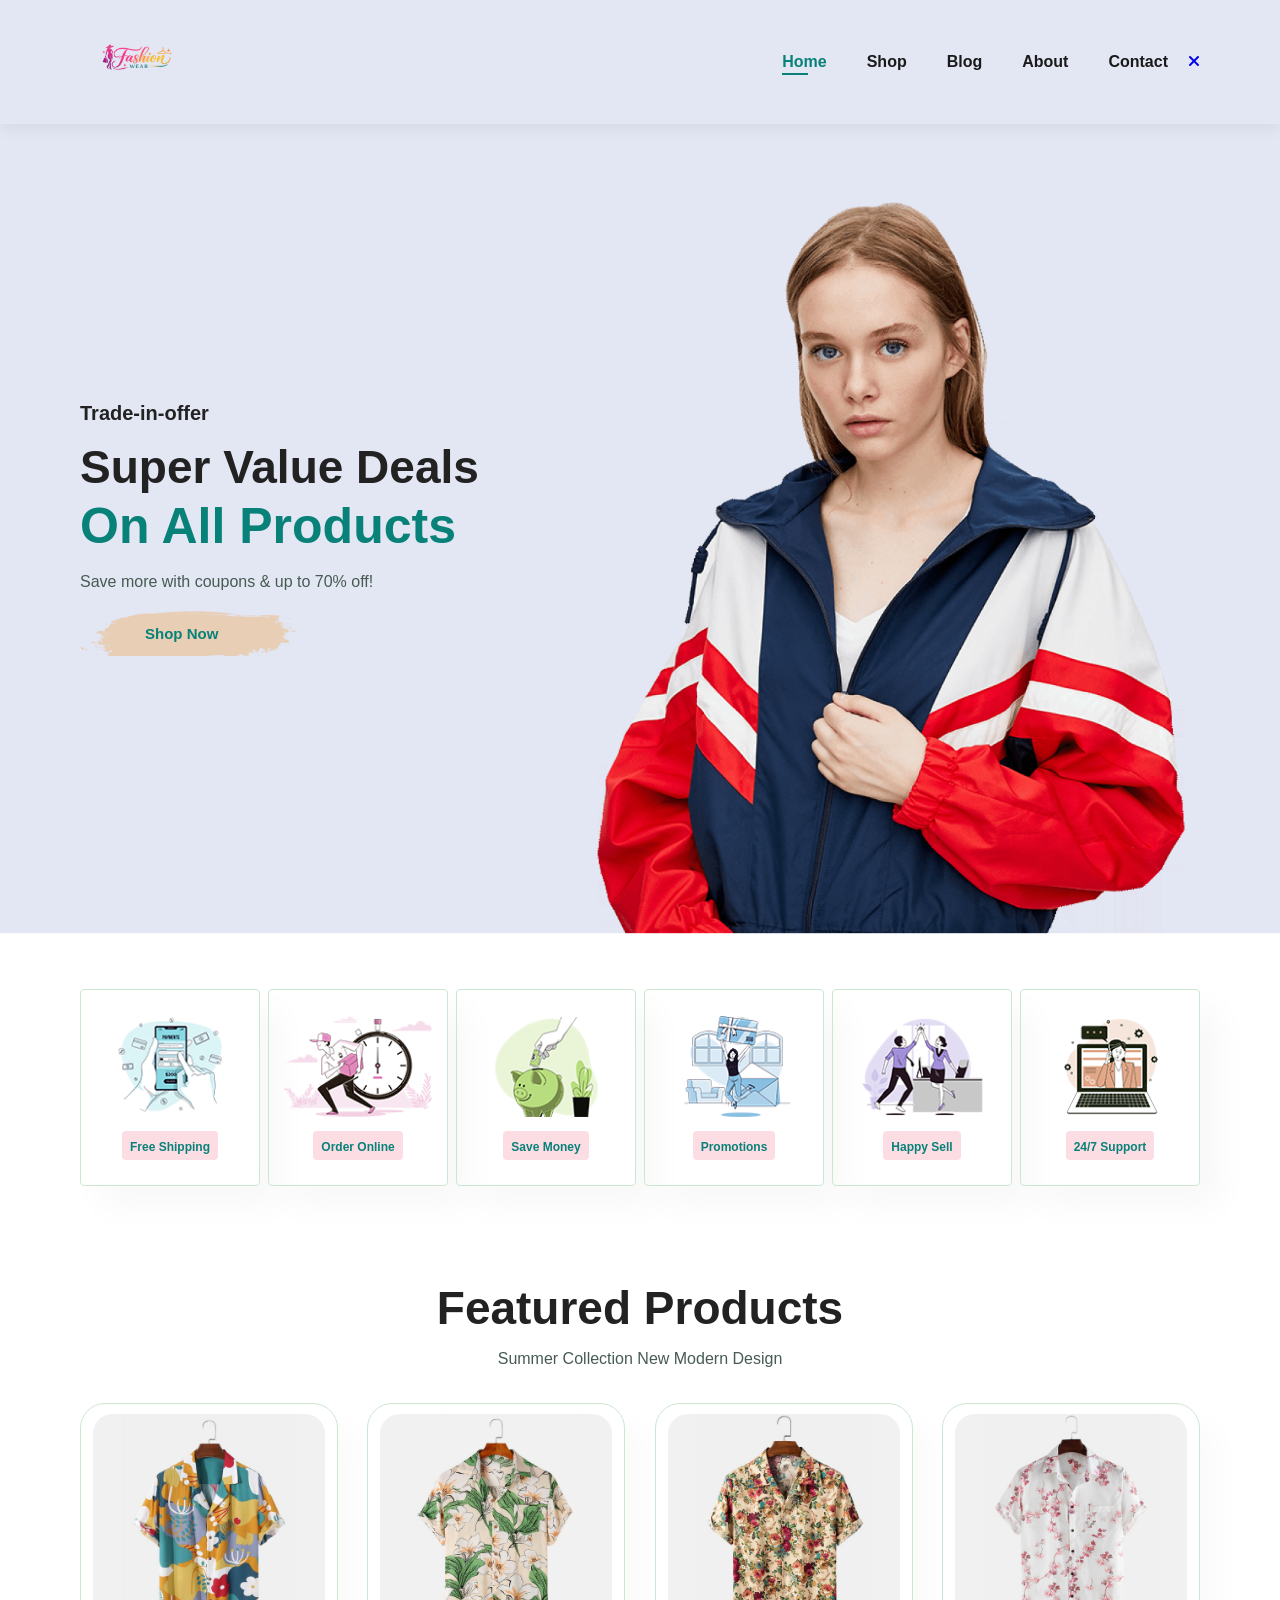
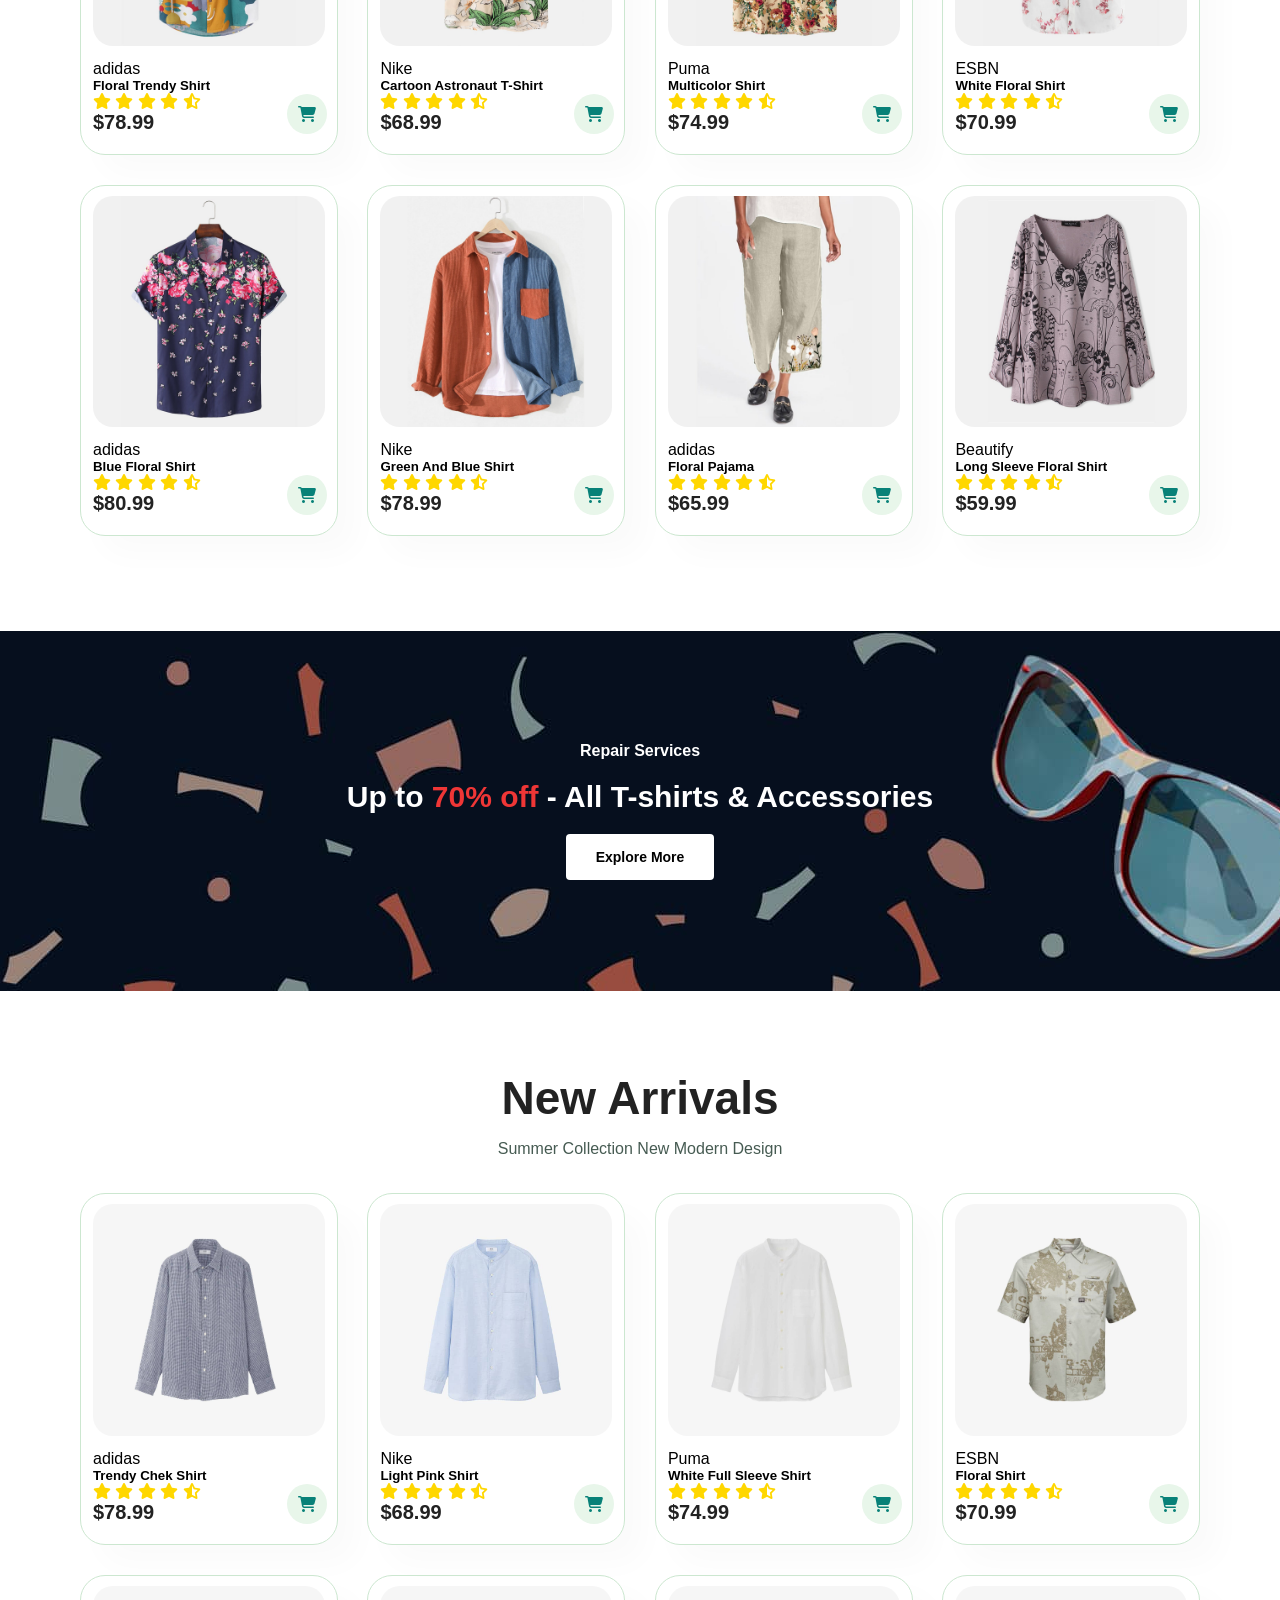
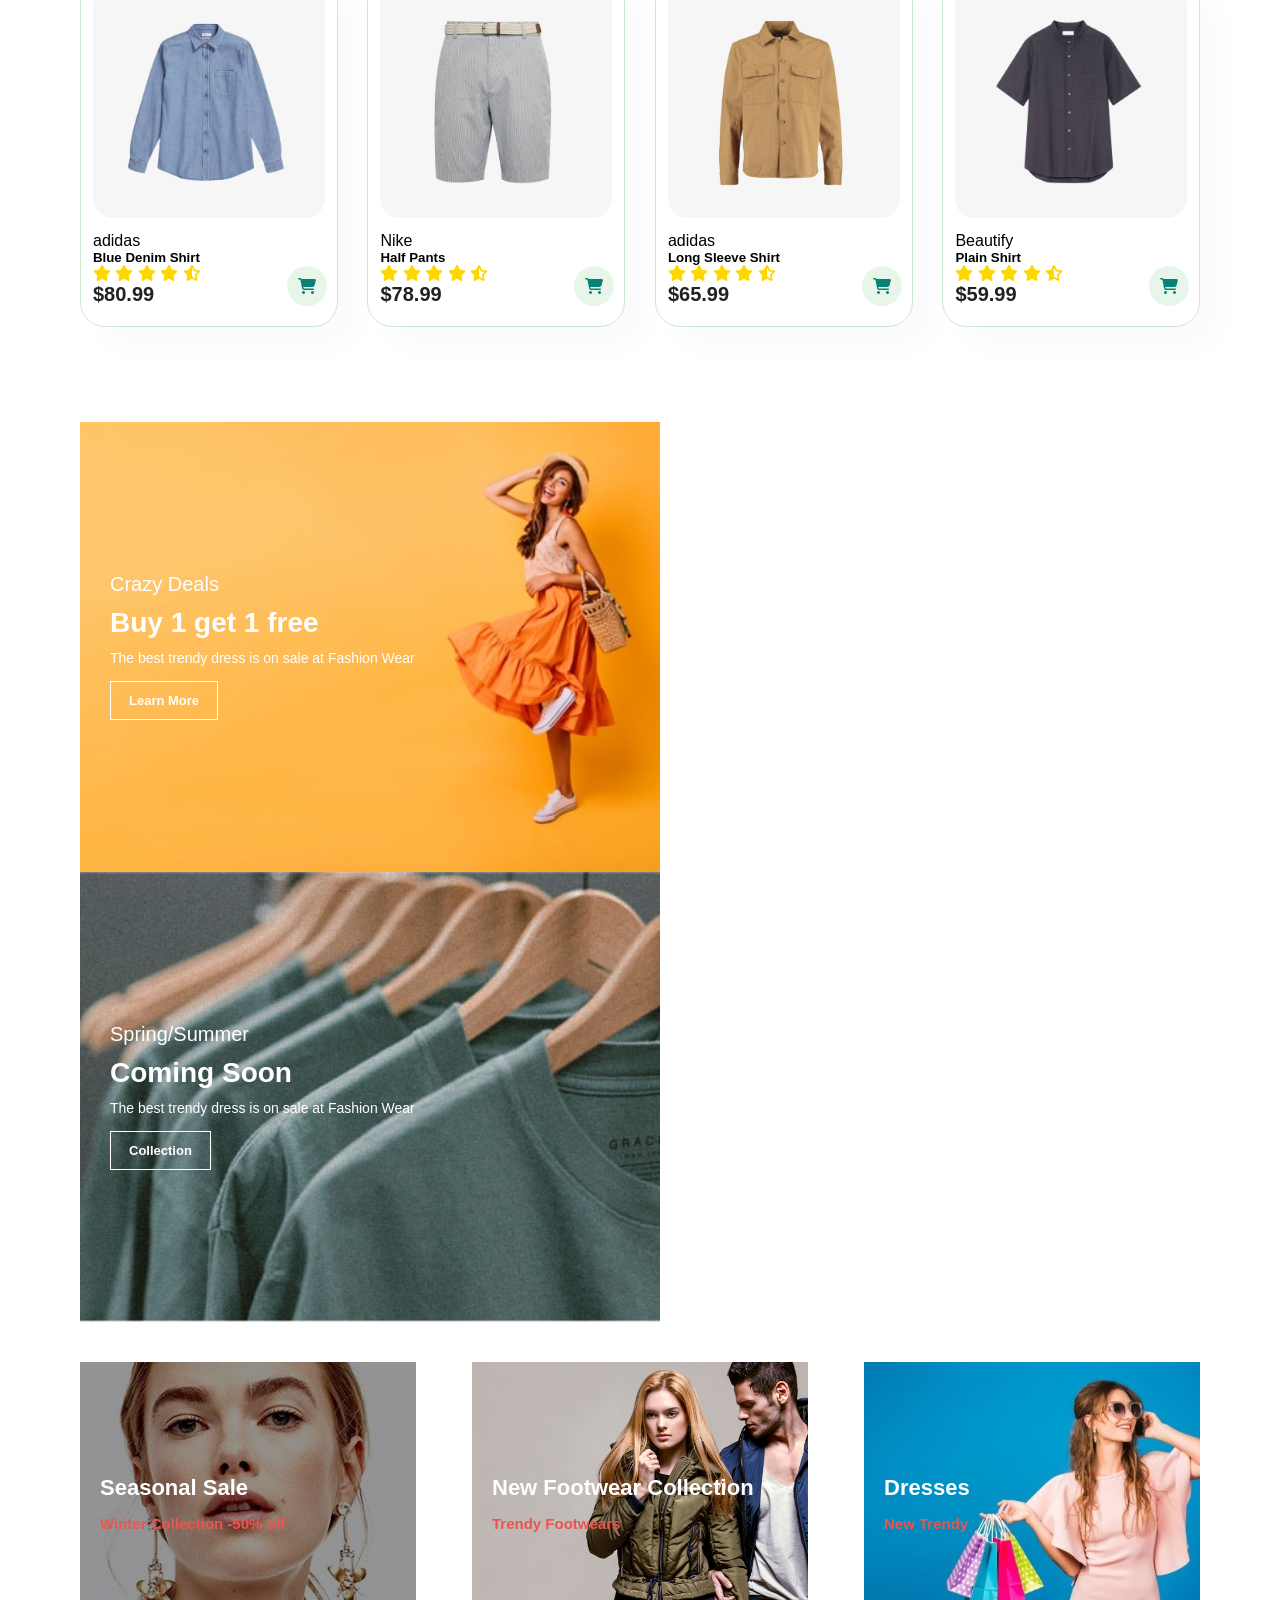
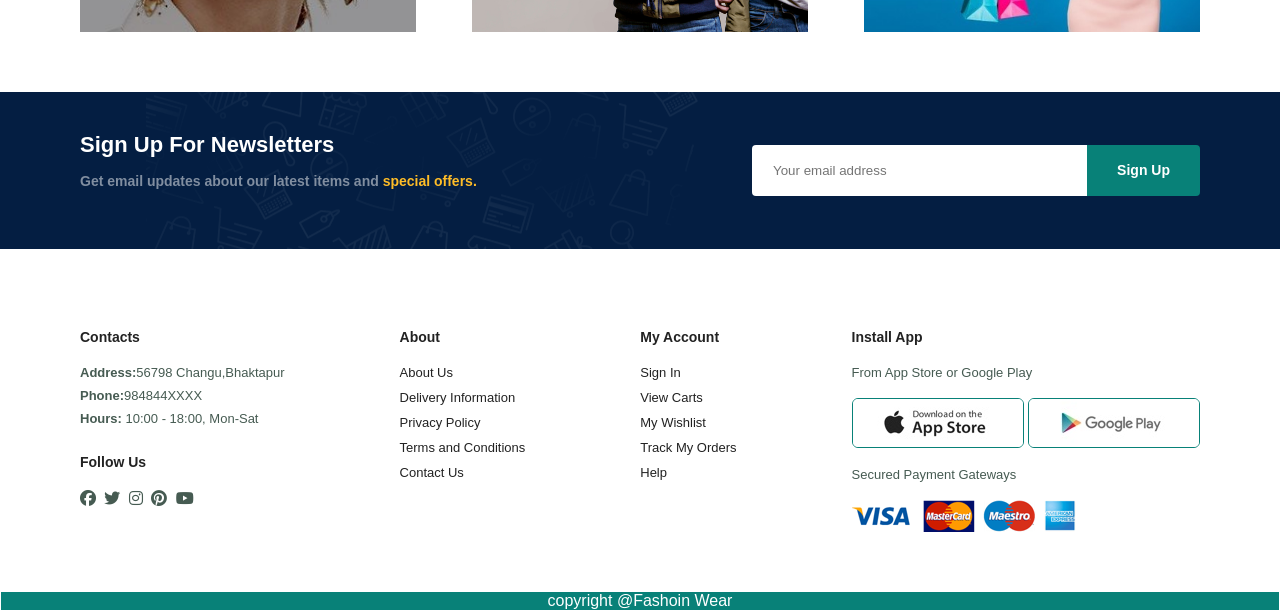
==== commit 251050da: "major chnages" ====
--- a/index.html
+++ b/index.html
@@ -12,20 +12,21 @@
 <body>
 
     <section id="header">
-        <a href="#">
+        <a href="index.html">
             <img src="img/logo1.png" class="logo" alt="Logo">
         </a>
 
         <div id="content">
             <ul id="navbar">
-                <li><a class="active" href="#">Home</a></li>
-                <li><a href="#">Shop</a></li>
-                <li><a href="#">Blog</a></li>
-                <li><a href="#">About</a></li>
-                <li><a href="#">Contact</a></li>
+                <li><a class="active" href="index.html">Home</a></li>
+                <li><a href="shop.html">Shop</a></li>
+                <li><a href="blog.html">Blog</a></li>
+                <li><a href="about.html">About</a></li>
+                <li><a href="contact.html">Contact</a></li>
+                <a href="#" id="close"><i class="fas fa-xmark"></i></a>
             </ul>
         </div>
-        <div class="mobile">
+        <div id="mobile">
             <i id="bar" class="fas fa-outdent"></i>
         </div>
     </section>
@@ -561,5 +562,6 @@
         </div>
     </footer>
     <div class="copy">copyright @Fashoin Wear</div>
+    <script src="script.js"></script>
 </body>
 </html>
--- a/style.css
+++ b/style.css
@@ -112,6 +112,10 @@
     bottom:-4px;
     left:20px;
 }
+#mobile {
+    display: none;
+    align-items: center;
+}
 
 #hero{
     background-image:url("img/hero4.png");
@@ -345,3 +349,117 @@
     background-position: 20% 30%;
     background-color: #041e42;
 }
+#newsletter h4{
+    font-size: 22px;
+    font-weight: 700;
+    color:white;
+}
+#newsletter p{
+    font-size: 14px;
+    font-weight: 600;
+    color: #818ea0;
+}
+#newsletter p span{
+    color: #ffbd27;
+}
+#newsletter .form{
+    display: flex;
+    width: 40%;
+}
+#newsletter input{
+    height: 3.2rem;
+    padding: 0 1.25rem;
+    width: 100%;
+    border:1px solid transparent;
+    border-radius: 4px;
+    outline: none;
+    border-top-right-radius: 0;
+    border-bottom-right-radius: 0;
+}
+#newsletter button{
+    background-color:#088178;
+    color:white;
+    white-space: nowrap;
+    border-top-left-radius: 0;
+    border-bottom-left-radius: 0;
+}
+footer{
+    display: flex;
+    flex-wrap: wrap;
+    justify-content: space-between;
+}
+footer .col{
+    display: flex;
+    flex-direction: column;
+    align-items: flex-start;
+    margin-bottom: 20px;
+}
+footer h4{
+    font-size: 14px;
+    padding-bottom: 20px;
+}
+footer p{
+    font-size: 13px;
+    margin: 0 0 8px 0;
+}
+footer a{
+    font-size: 13px;
+    text-decoration: none;
+    color: #222;
+    margin-bottom: 10px;
+}
+footer .follow{
+    margin-top: 20px;
+}
+footer .follow i{
+    color: #465b52;
+    padding-right: 4px;
+    cursor: pointer;
+}
+footer .col-install .row img{
+    border: 1px solid #088178;
+    border-radius: 6px;
+}
+footer .col-install img{
+    margin: 10px 0 15px;
+}
+footer .follow i:hover,
+footer a:hover{
+    color: #088178;
+}
+.copy{
+    text-align: center;
+    border: 1px solid;
+    color: white;
+    background-color: #088178;
+}
+
+/* media */
+@media(max-width:799px){
+    #navbar{
+        display: flex;
+        flex-direction: column;
+        align-items: flex-start;
+        justify-content: flex-start;
+        position: fixed;
+        top: 0;
+        right: -300px;
+        height: 100vh;
+        width: 300px;
+        background-color: #E3E6F3;
+        box-shadow: 0 40px 60px rgba(0,0,0,0.1) ;
+        padding: 80px 0 0 10px;
+    }
+    #navbar li{
+        margin-bottom: 25px;
+    }
+    #mobile{
+    display: flex;
+    align-items: center;
+    }
+    #mobile i{
+        color: #1a1a1a;
+        font-size: 24px;
+        padding-left: 20px;
+    }
+}
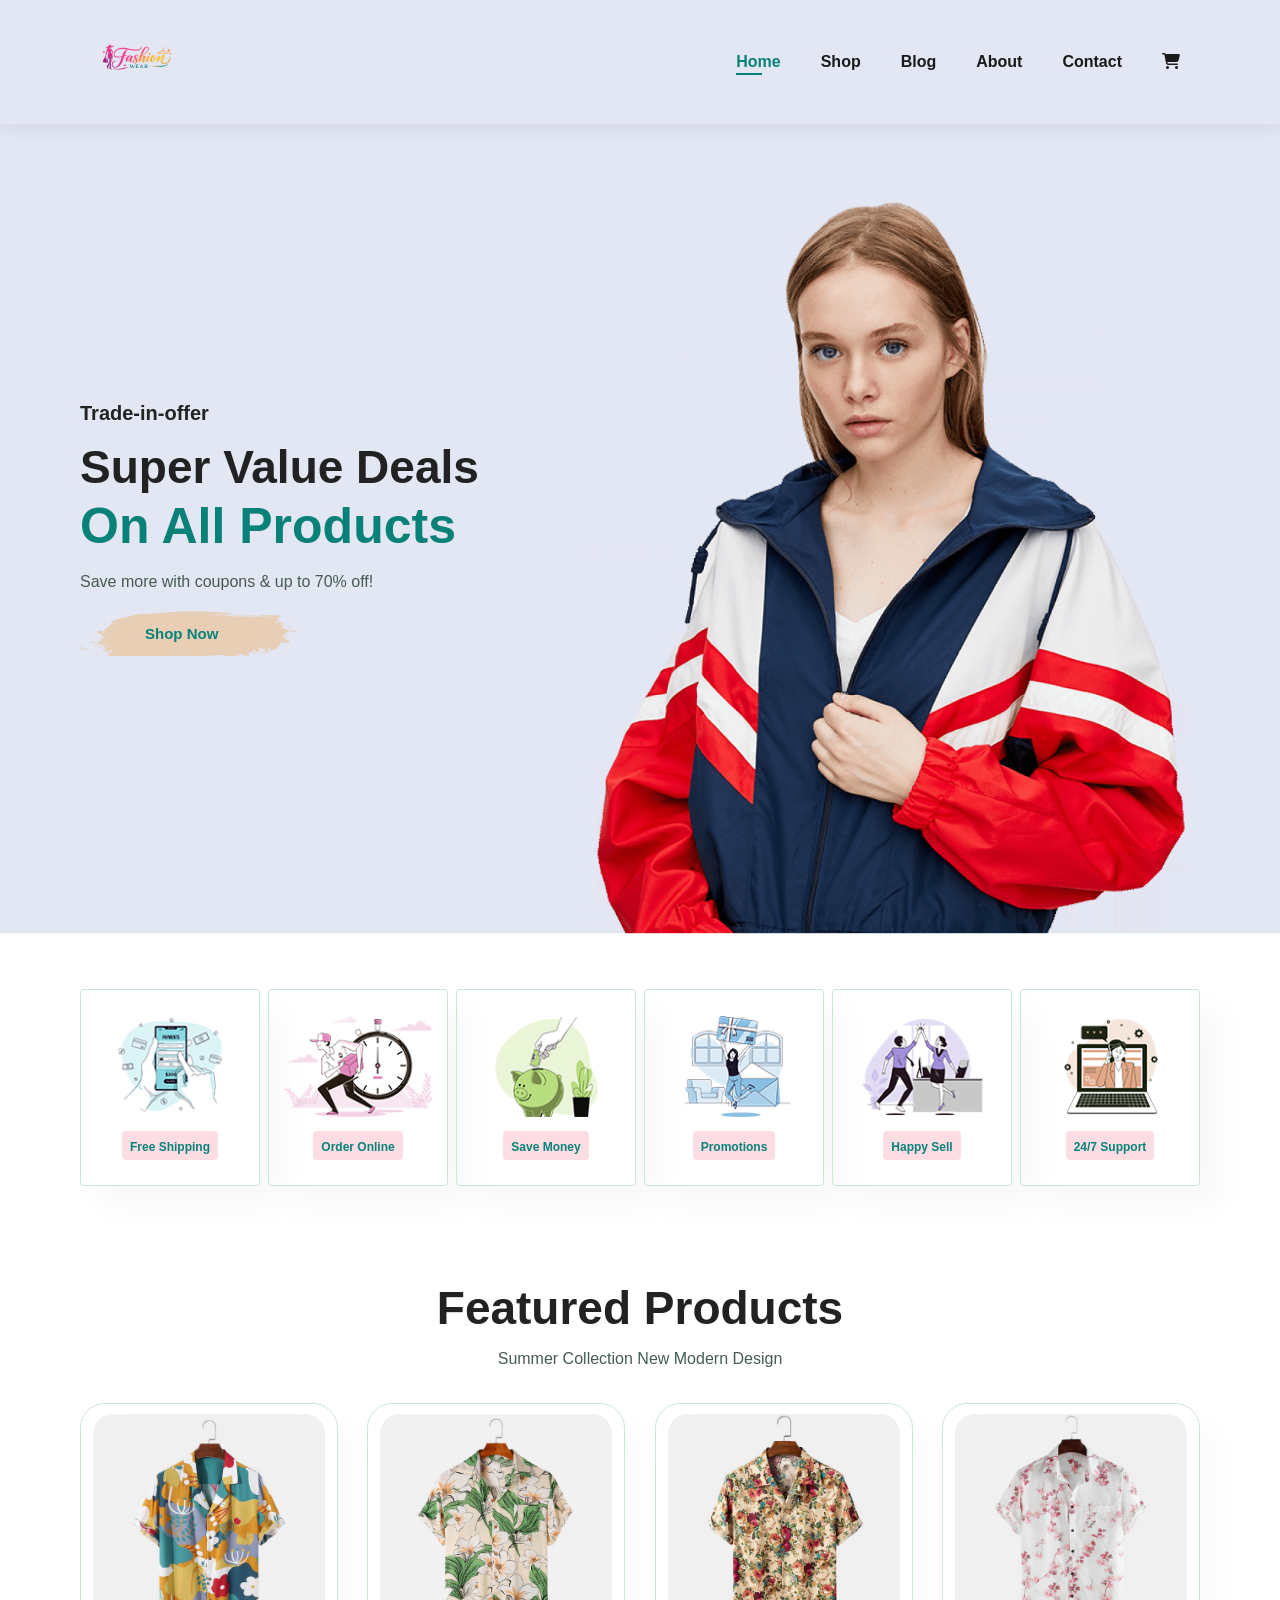
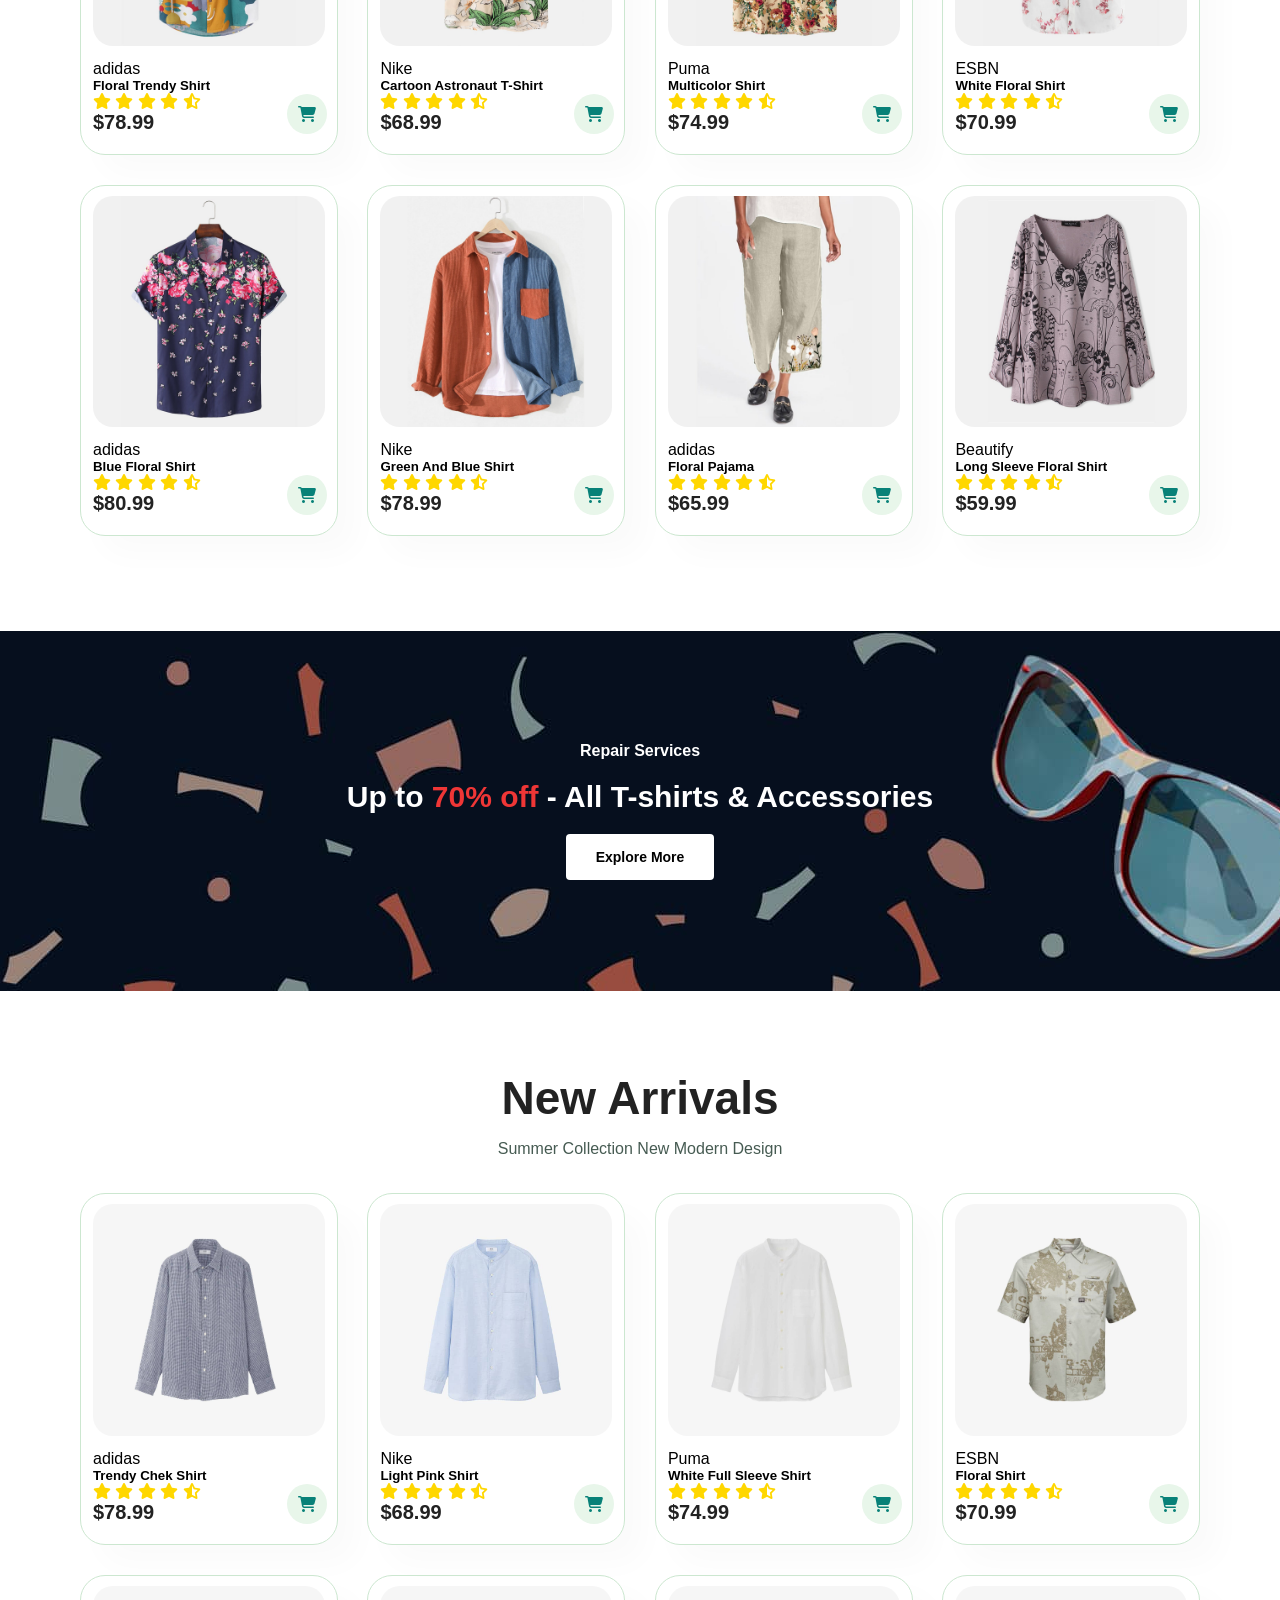
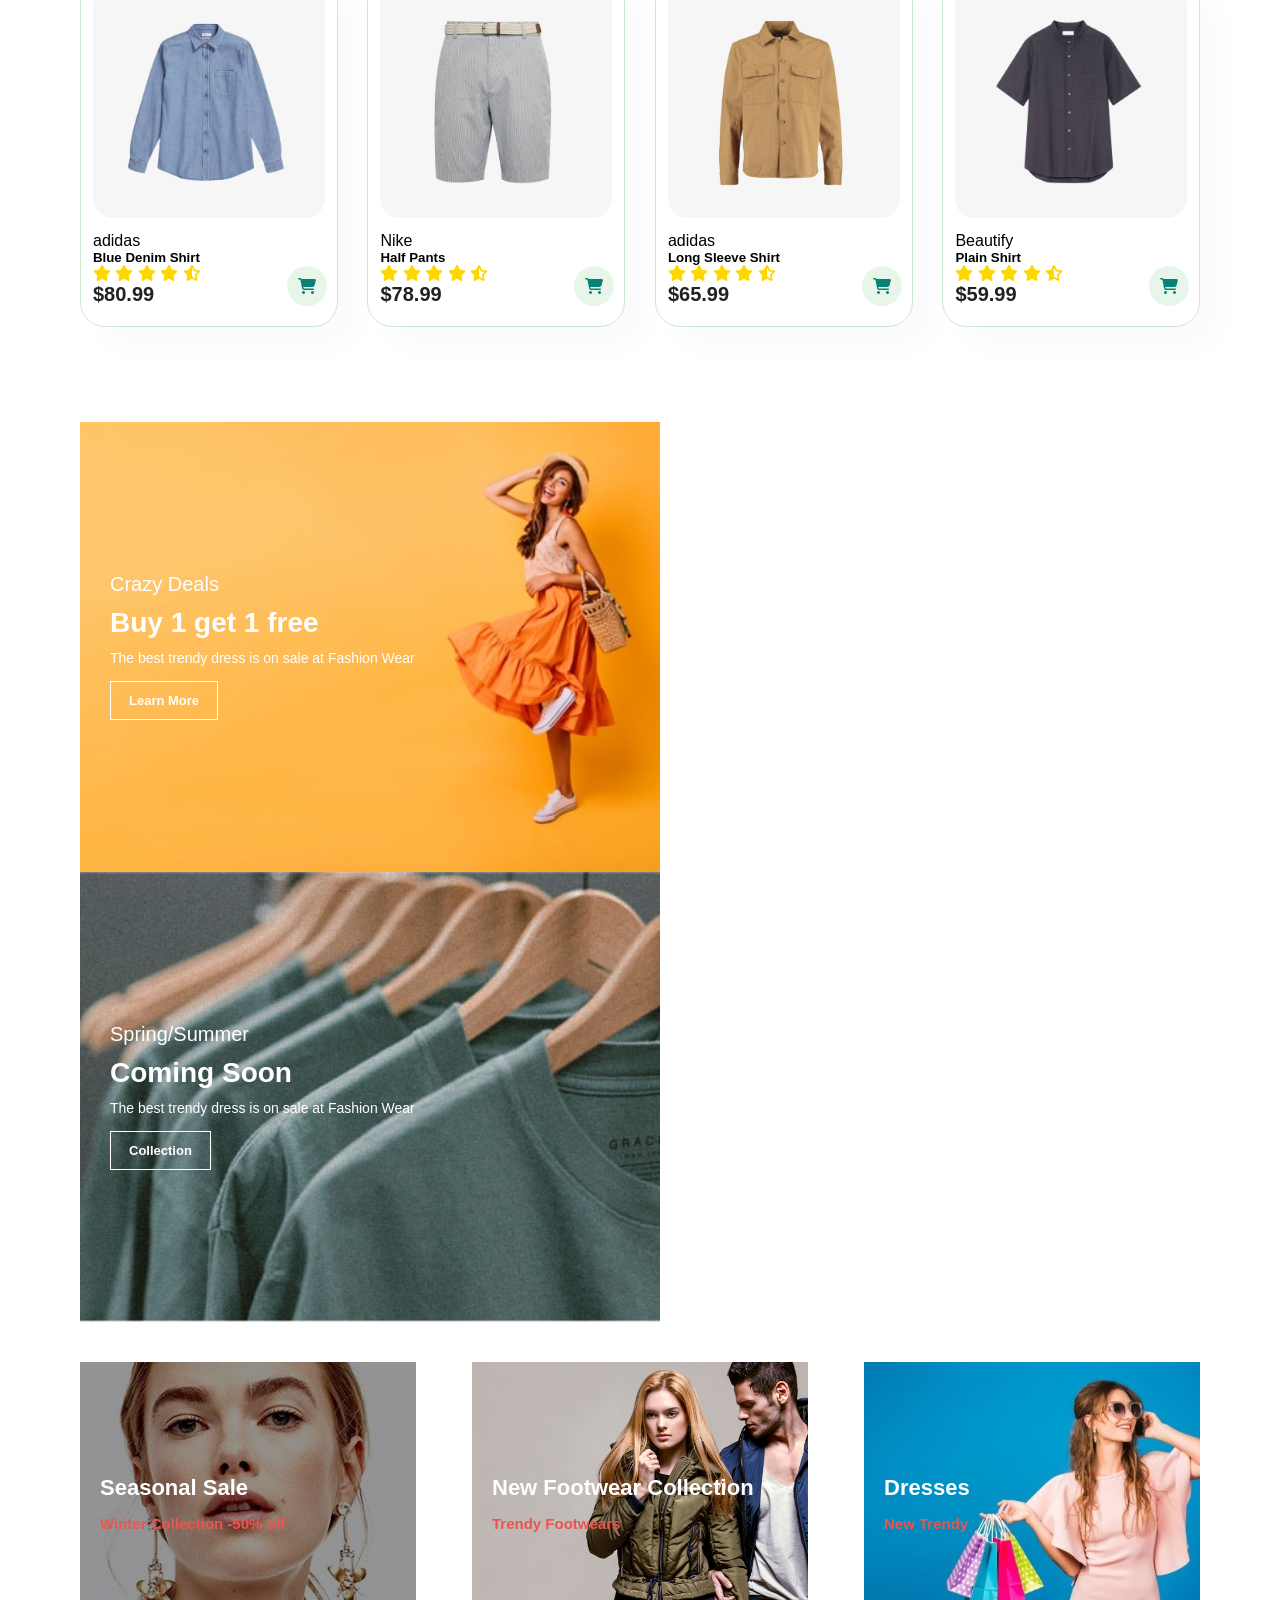
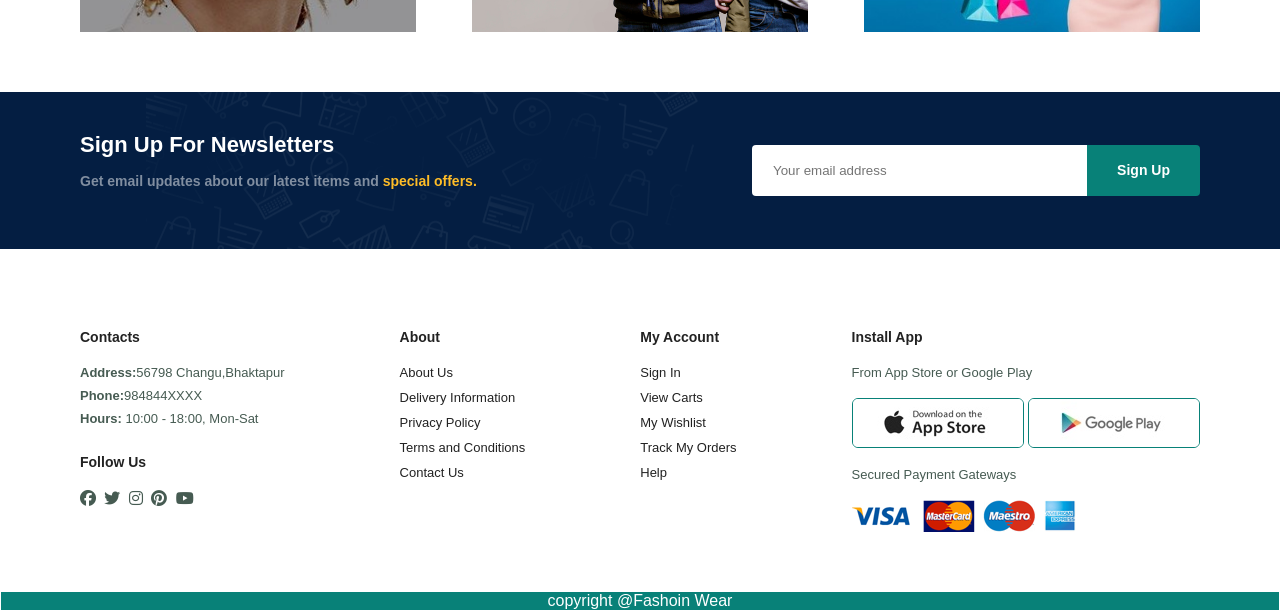
==== commit 5a3164e1: "some major changes donr" ====
--- a/index.html
+++ b/index.html
@@ -23,7 +23,7 @@
                 <li><a href="blog.html">Blog</a></li>
                 <li><a href="about.html">About</a></li>
                 <li><a href="contact.html">Contact</a></li>
-                <a href="#" id="close"><i class="fas fa-xmark"></i></a>
+                <li><a href="cart.html"><i class="fas fa-shopping-cart"></i></a></li>
             </ul>
         </div>
         <div id="mobile">
--- a/style.css
+++ b/style.css
@@ -433,9 +433,369 @@
     color: white;
     background-color: #088178;
 }
+#page-header{
+    background-image: url("img/banner/b1.jpg");
+    width: 100%;
+    height: 40vh;
+    color: white;
+    background-size: cover;
+    display: flex;
+    justify-content: center;
+    text-align: center;
+    flex-direction: column;
+    padding: 14px;
+}
+#page-header h2,
+#page-header p{
+    color: white;
+}
+
+#pagination{
+    text-align: center;
+}
+#pagination a{
+    text-decoration: none;
+    background-color: #088178;
+    color: white;
+    font-size: 14px;
+    font-weight: 600;
+    padding: 15px 20px;
+    border:1px solid #cce7d0;
+    border-radius:4px;
+    margin:0 5px;
+}
+
+/* single product */
+#pro-details .single-pro-image{
+    width: 40%;
+    margin-right: 50px;
+}
+.small-img-group{
+    display: flex;
+    justify-content: space-between;
+}
+.small-img-col{
+    flex-basis: 24%;
+    cursor: pointer;
+}
+
+#pro-details{
+    display: flex;
+    margin-top: 20px;
+}
+#pro-details .single-pro-details{
+    width: 50%;
+    padding-top: 30px;
+}
+#pro-details .single-pro-details h4{
+    padding: 40px 0 20px 0;
+}
+#pro-details .single-pro-details h2{
+    font-size: 26px;
+}
+#pro-details .single-pro-details select{
+    display: block;
+    padding: 5px 10px;
+    margin-bottom: 10px;
+}
+#pro-details .single-pro-details input{
+    width: 50px;
+    height: 47px;
+    padding-left: 10px;
+    text-align: center;
+    margin-right: 10px;
+}
+#pro-details .single-pro-details input:focus{
+    outline: none;
+}
+#pro-details .single-pro-details button{
+    background-color: #088178;
+    color: white;
+}
+#pro-details .single-pro-details span{
+    line-height: 25px;
+}
+
+/* single product end */
+/* Blog page */
+#page-header.blog-header {
+    background-image: url("img/banner/b19.jpg");
+}
+#blog{
+    padding: 150px 150px 0 150px;
+}
+#blog .blog-box{
+    display: flex;
+    align-items: center;
+    width: 100%;
+    position: relative;
+    padding-bottom: 90px;
+}
+#blog .blog-img{
+    width: 50%;
+    margin-right: 40px;
+}
+#blog img{
+    width: 100%;
+    height: 350px;
+    object-fit: cover;
+}
+#blog .blog-details{
+    width: 50%;
+}
+#blog .blog-details a{
+    text-decoration: none;
+    color: black;
+    font-size: 11px;
+    font-weight: 700;
+    transition: 0.3s ease;
+
+}
+#blog .blog-details a:hover{
+    color: #088178;
+}
+#blog .blog-box h1{
+    position: absolute;
+    top: -40px;
+    left: 0;
+    font-size: 70px;
+    font-weight: 700;
+    color: #c9cbce;
+    z-index: -7;
+}
+/* about-us-page */
+#page-header.about-header{
+    background-image: url("img/about/banner.png");
+}
+#about-head{
+    display: flex;
+    align-items: center;
+}
+#about-head img{
+    width: 50%;
+    height: auto;
+}
+#about-head div{
+    padding-left: 40px;
+}
+#about-app{
+    text-align: center;
+}
+#about-app .video{
+    width: 50%;
+    height: 100%;
+    margin: 30px auto 0 auto;
+}
+#about-app .video video{
+    width: 100%;
+    height: 100%;
+    object-fit: cover;
+    border-radius: 20px;
+}
+/* contact page */
+#contact-details{
+    display: flex;
+    align-items: center;
+    justify-content: space-between;
+}
+#contact-details .details{
+    width: 40%;
+}
+#contact-details .details span,
+#form-details form span{
+    font-size: 12px;
+}
+#contact-details .details h2,
+#form-details form h2{
+    font-size: 26px;
+    line-height: 35px;
+    padding: 20px 0;
+}
+#contact-details .details h3{
+    font-size: 20px;
+    padding-bottom: 15px;
+}
+#contact-details .details li{
+    list-style: none;
+    display: flex;
+    padding-bottom: 10px 0; 
+}
+#contact-details .details li i{
+    font-size: 20px;
+    padding-right: 22px;
+}
+#contact-details .details li p{
+    margin: 0;
+    font-size: 20px;
+}
+#contact-details .map{
+    width:55%;
+    height: 400px;
+}
+#contact-details .map iframe{
+    width: 100%;
+    height: 100%;
+}
+#form-details{
+    display: flex;
+    align-items: center;
+    justify-content: space-between;
+    margin-top: 30px;
+    padding: 80px;
+    border: 1px solid #e1e1e1;
+}
+#form-details form{
+    width:65%;
+    display: flex;
+    flex-direction: column;
+    align-items: flex-start;
+}
+#form-details form input,
+#form-details form textarea{
+    width: 100%;
+    padding: 12px 15px;
+    margin-bottom: 20px;
+    border:1px solid #cce7d0;
+    border-radius: 4px;
+    outline: none;
+}
+#form-details form button{
+    background-color: #088178;
+    color: white;
+    padding: 12px 30px;
+    border: none;
+    cursor: pointer;
+}
+#form-details .people div{
+    padding-bottom: 25px;
+    display: flex;
+    align-items: flex-end;
+}
+#form-details .people div img{
+    width: 65px;
+    height: 65px;
+    object-fit: cover;
+    margin-right: 15px;
+}
+#form-details .people div p{
+    margin: 0;
+    font-size: 14px;
+    line-height: 25px;
+}
+#form-details .people div p span{
+    font-weight: 600;
+    font-size: 16px;
+    display: block;
+    color:black;
+}
+
+
+/* cart page */
+#cart{
+    overflow-x: auto;
+}
+#cart table{
+        width: 100%;
+        border-collapse: collapse;
+        table-layout: fixed;
+        white-space: nowrap;
+}
+#cart table img{
+        width: 70px;
+}
+#cart table td:nth-child(1){
+    width: 100px;
+    text-align: center;
+}
+#cart table td:nth-child(2){
+    width: 150px;
+    text-align: center;
+}
+#cart table td:nth-child(3){
+    width: 250px;
+    text-align: center;
+}
+#cart table td:nth-child(4),
+#cart table td:nth-child(5),
+#cart table td:nth-child(6){
+    width: 150px;
+    text-align: center;
+}
+#cart table td:nth-child(5) input{
+    width: 70px;
+    padding: 10px 5px 10px 15px;
+}
+#cart table thead{
+    border: 1px solid #e2e9e1;
+    border-left: none;
+    border-right: none;
+}
+#cart table thead td{
+    font-weight: 700;
+    text-transform: uppercase;
+    font-size: 13px;
+    padding: 18px 0;
+}
+#cart table tbody tr td{
+    padding-top: 15px;
+}
+#cart table tbody td{
+    font-size: 13px;
+}
+#cart-add{
+    display: flex;
+    flex-wrap: wrap;
+    justify-content: space-between;
+}
+#coupon{
+    width: 50%;
+    margin-bottom: 30px;
+}
+#coupon h3,
+#subtotal h3{
+    padding-bottom: 15px;
+}
+#coupon input{
+    padding: 10px 20px;
+    outline: none;
+    width: 60%;
+    margin-right: 10px;
+    border: 1px solid #e2e9e1;
+}
+#coupon button,
+#subtotal button{
+    background-color: #088178;
+    color: white;
+    padding: 12px 20px;
+}
+#subtotal{
+    width: 50%;
+    margin-bottom: 30px;
+    border: 1px solid #e2e9e1;
+    padding: 30px;
+}
+#subtotal table{
+   border-collapse: collapse; 
+   width:100%;
+   margin-bottom: 20px;
+}
+#subtotal table td{
+    width: 50%;
+    border: 1px solid #e2e9e1;
+    padding: 10px;
+    font-size: 13px;
+}
+
+
+
+
+
 
 /* media */
 @media(max-width:799px){
+    .section-p1{
+        padding: 40px 40px;
+    }
     #navbar{
         display: flex;
         flex-direction: column;
@@ -449,7 +809,11 @@
         background-color: #E3E6F3;
         box-shadow: 0 40px 60px rgba(0,0,0,0.1) ;
         padding: 80px 0 0 10px;
-    }
+        transition: 0.3s ease;
+    }
+    #navbar.active{
+        right: 0;
+    } 
     #navbar li{
         margin-bottom: 25px;
     }
@@ -462,4 +826,183 @@
         font-size: 24px;
         padding-left: 20px;
     }
+    #close{
+        position: absolute;
+        top: 30px;
+        left: 30px;
+        color: #222;
+        font-size: 24px;
+    }
+    #hero{
+        height: 70vh;
+        padding: 0 80px;
+        background-position: top 30% right 30%;
+    }
+    #feature{
+        justify-content: center;
+    }
+    #feature .fe-box{
+        margin: 15px 15px;
+    }
+    #product1 .pro-container{
+        justify-content: center;
+    }
+    #product1 .pro{
+        margin: 15px;
+    }
+    #banner{
+        height: 20vh;
+    }
+    #sm-banner .banner-box{
+        min-width: 100%;
+        height: 30vh;
+    }
+    #banner3{
+        padding: 0 40px;
+    }
+    #banner3 .banner-box{
+        width: 28%;
+    }
+    #newsletter .form{
+        width: 70%;
+    }
+    /* contact page */
+    #form-details{
+        padding: 40px;
+    }
+    #form-details form{
+        width: 50%; 
+    }
+}
+
+@media(max-width: 477px){
+    .section-p1{
+        padding: 20px;
+    }
+    #header{
+        padding: 10px 30px;
+    }
+    h1{
+        font-size: 38px;
+    }
+    h2{
+        font-size: 32px;
+    }
+    #hero{
+        padding: 0 20px;
+        background-position: 55%;
+    }
+    #feature{
+        justify-content: space-between;
+    }
+    #feature .fe-box{
+        width: 155px;
+        margin: 0 0 15px 0;
+    }
+    #product1 .pro{
+        width: 100%;
+    }
+    #banner{
+        height: 40vh;
+    }
+    #sm-banner .banner-box{
+        height: 40vh;
+    }
+    #sm-banner .banner-box2{
+        margin-top: 20px;
+    }
+    #banner3{
+        padding: 0 20px;
+    }
+    #banner3 .banner-box{
+        width: 100%;
+    }
+    #newsletter{
+        padding: 40px 20px;
+    }
+    .newsletter .form{
+        width: 100%;
+    }
+    .copy{
+        text-align: start;
+    }
+    /* single product */
+    #pro-details{
+    display: flex;
+    flex-direction: column;
+    }
+    #pro-details .single-pro-image{
+        width: 100%;
+        margin-right: 0;
+    }
+    #pro-details .single-pro-details{
+        width: 100%;
+    }
+    /* Blog page */
+    #blog{
+        padding: 100px 20px 0 20px;
+    }
+    #blog .blog-box{
+        display: flex;
+        flex-direction: column;
+        align-items: flex-start;
+    }
+    #blog .blog-img{
+        width: 100%;
+        margin-right: 0;
+        margin-bottom: 30px;
+    }
+    #blog .blog-details{
+        width: 100%;
+    }
+
+    /* about-us-page */
+    #about-head{
+        flex-direction: column;
+    }
+    #about-head img{
+        width: 100%;
+        margin-bottom: 30px;
+    }
+    #about-head div{
+        padding-left: 0;
+    }
+    #about-app .video{
+        width: 100%;
+    }
+    /* contact page */
+    #contact-details{
+        flex-direction: column;
+    }
+    #contact-details .details{
+        width: 100%;
+        margin-bottom: 30px;
+    }
+    #contact-details .map{
+        width: 100%;
+    }
+    #form-details{
+        margin: 10px;
+        padding: 30px 10px;
+        flex-wrap: wrap;
+    }
+    #form-details form{
+        width: 100%;
+        margin-bottom: 30px;
+    }
+    /* cart page*/
+    #cart-add{
+       flex-direction: column; 
+    }
+    #coupon{
+        width:100%;
+    }
+    #subtotal{
+        width: 100%;
+        padding: 20px;
+    }
+
+
+
+
 }
